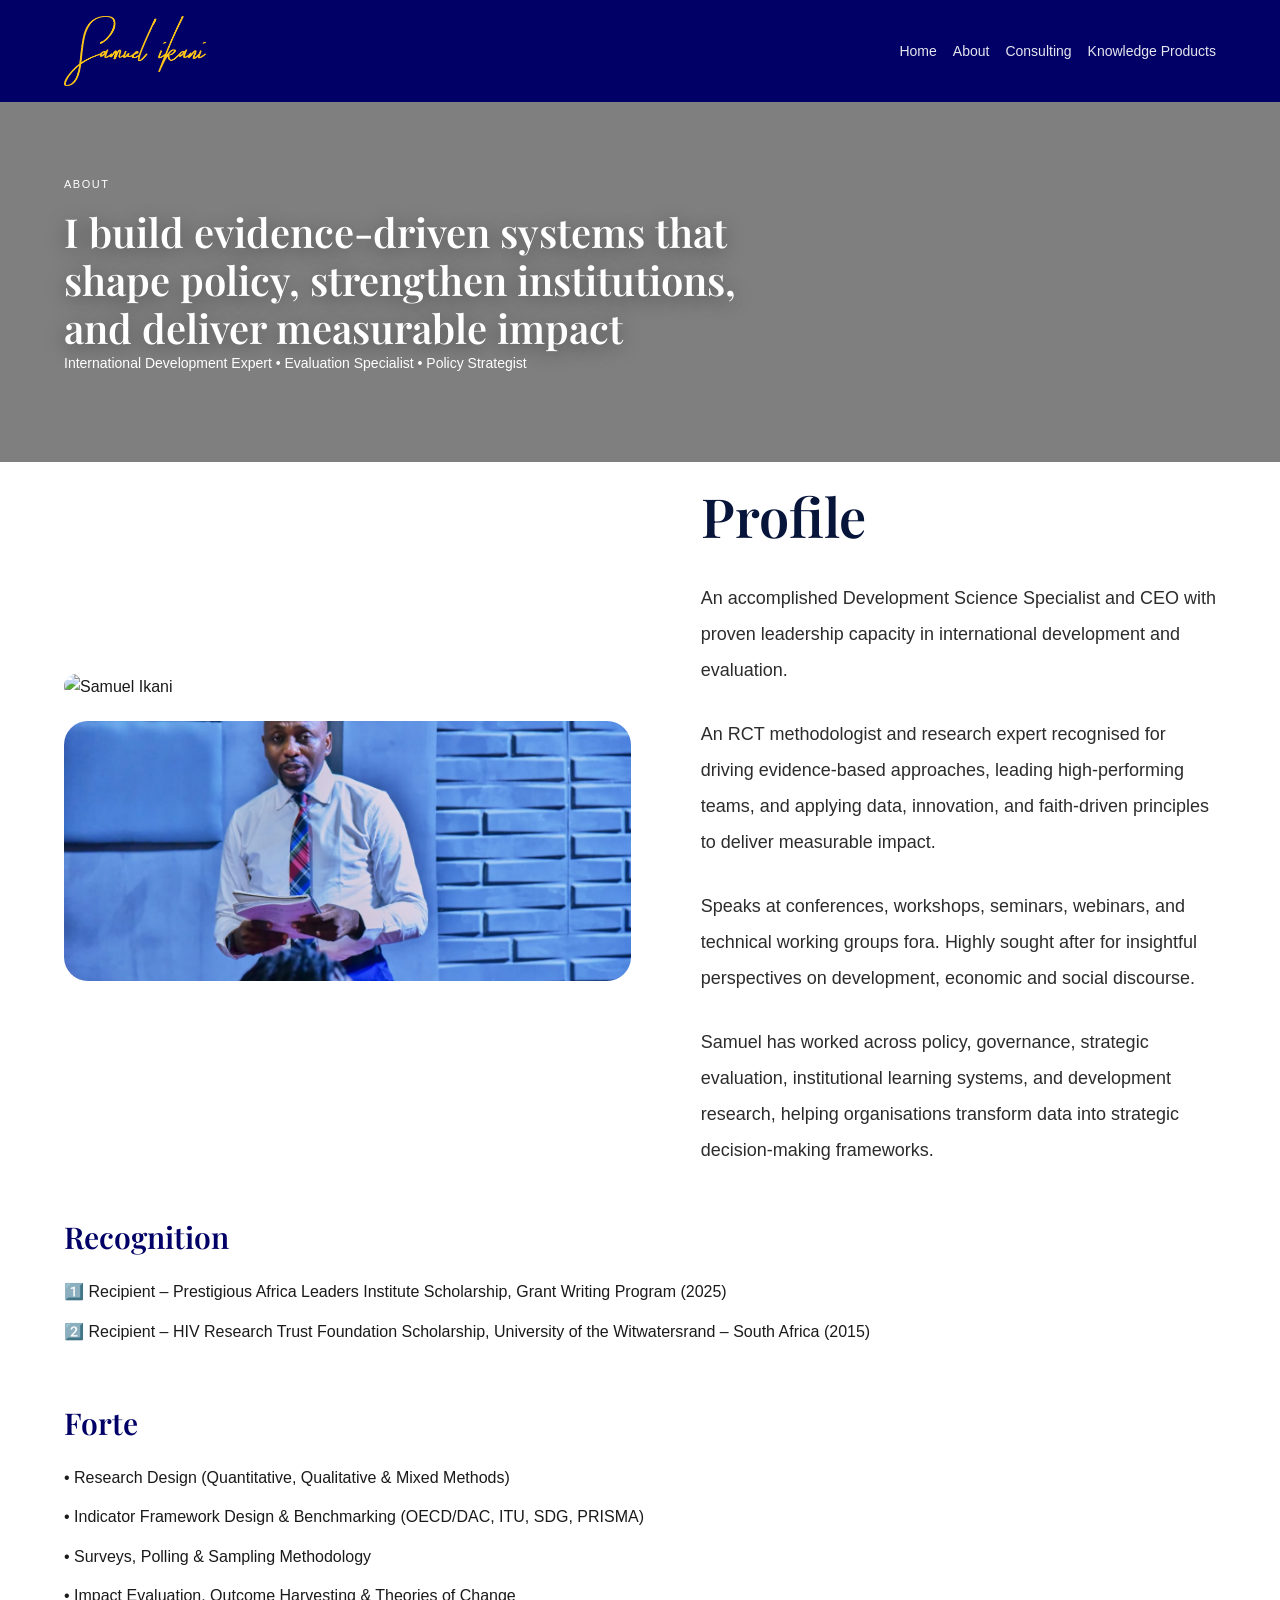
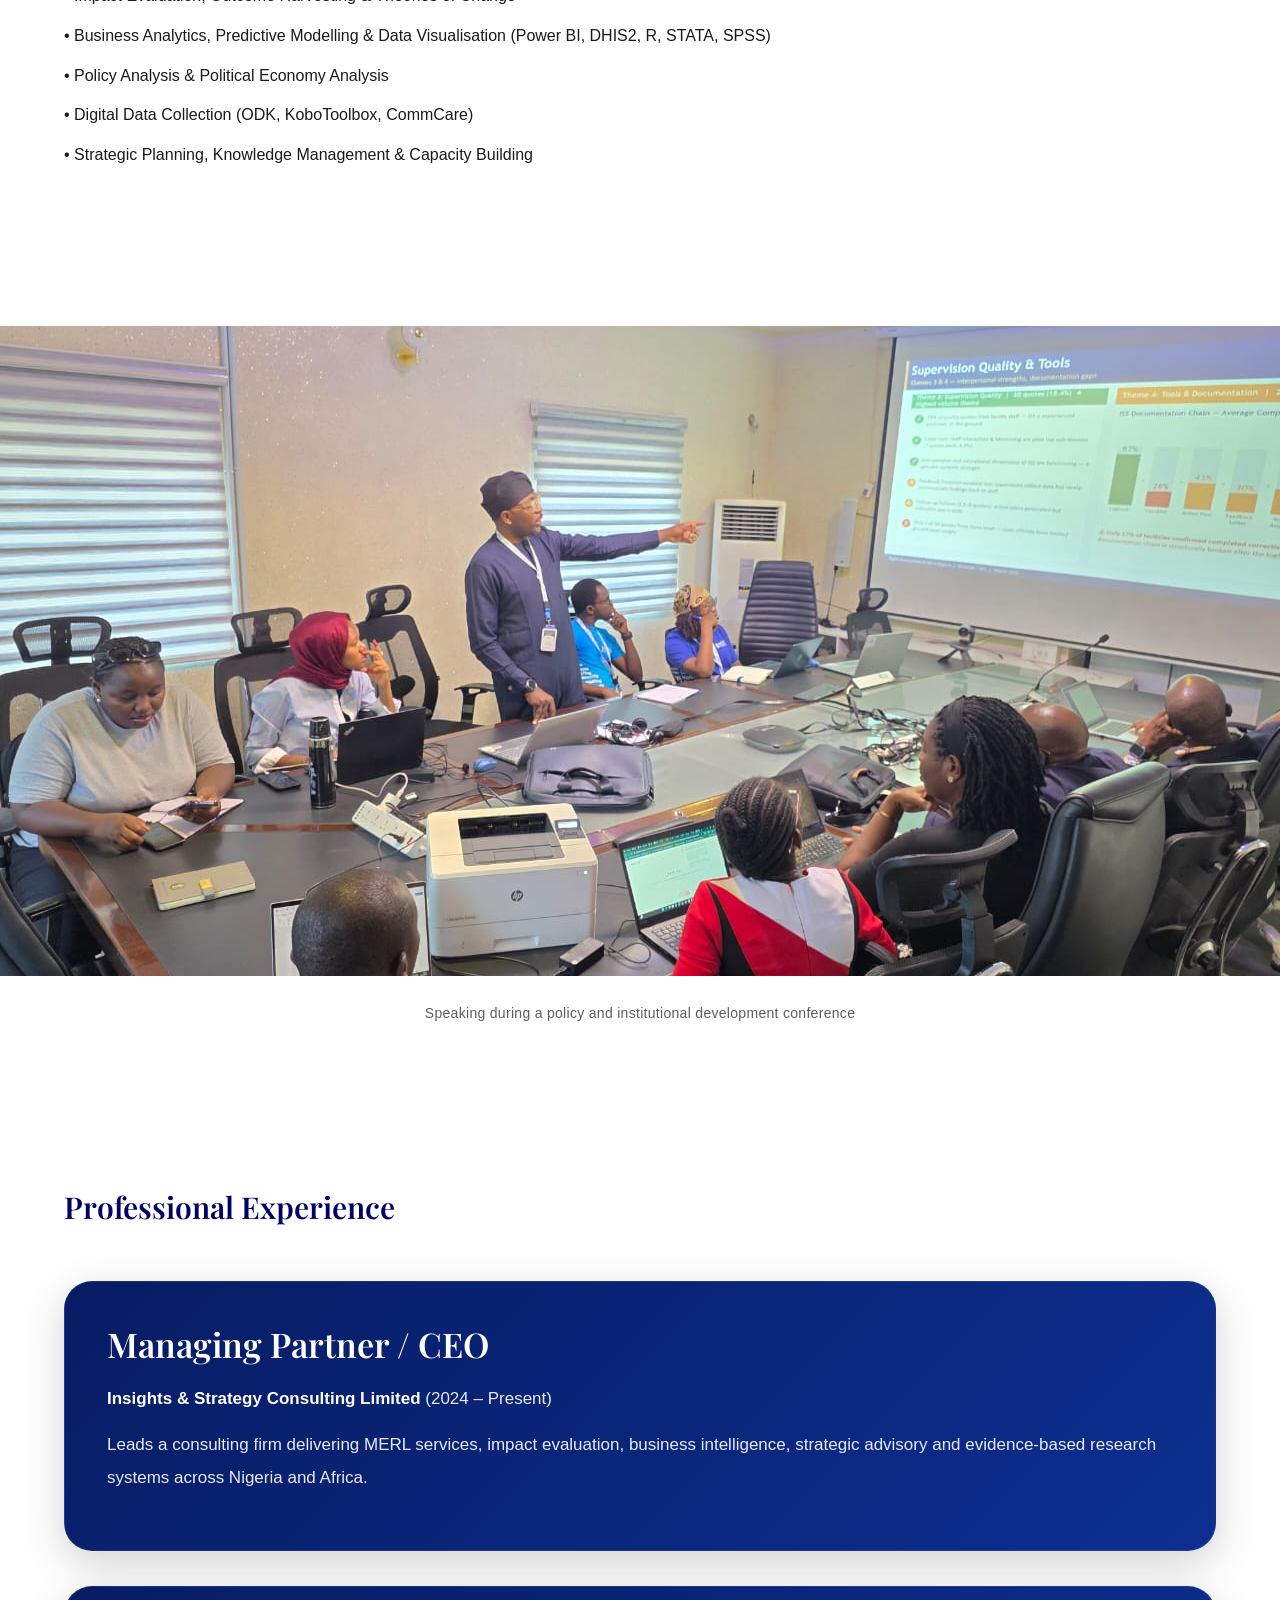
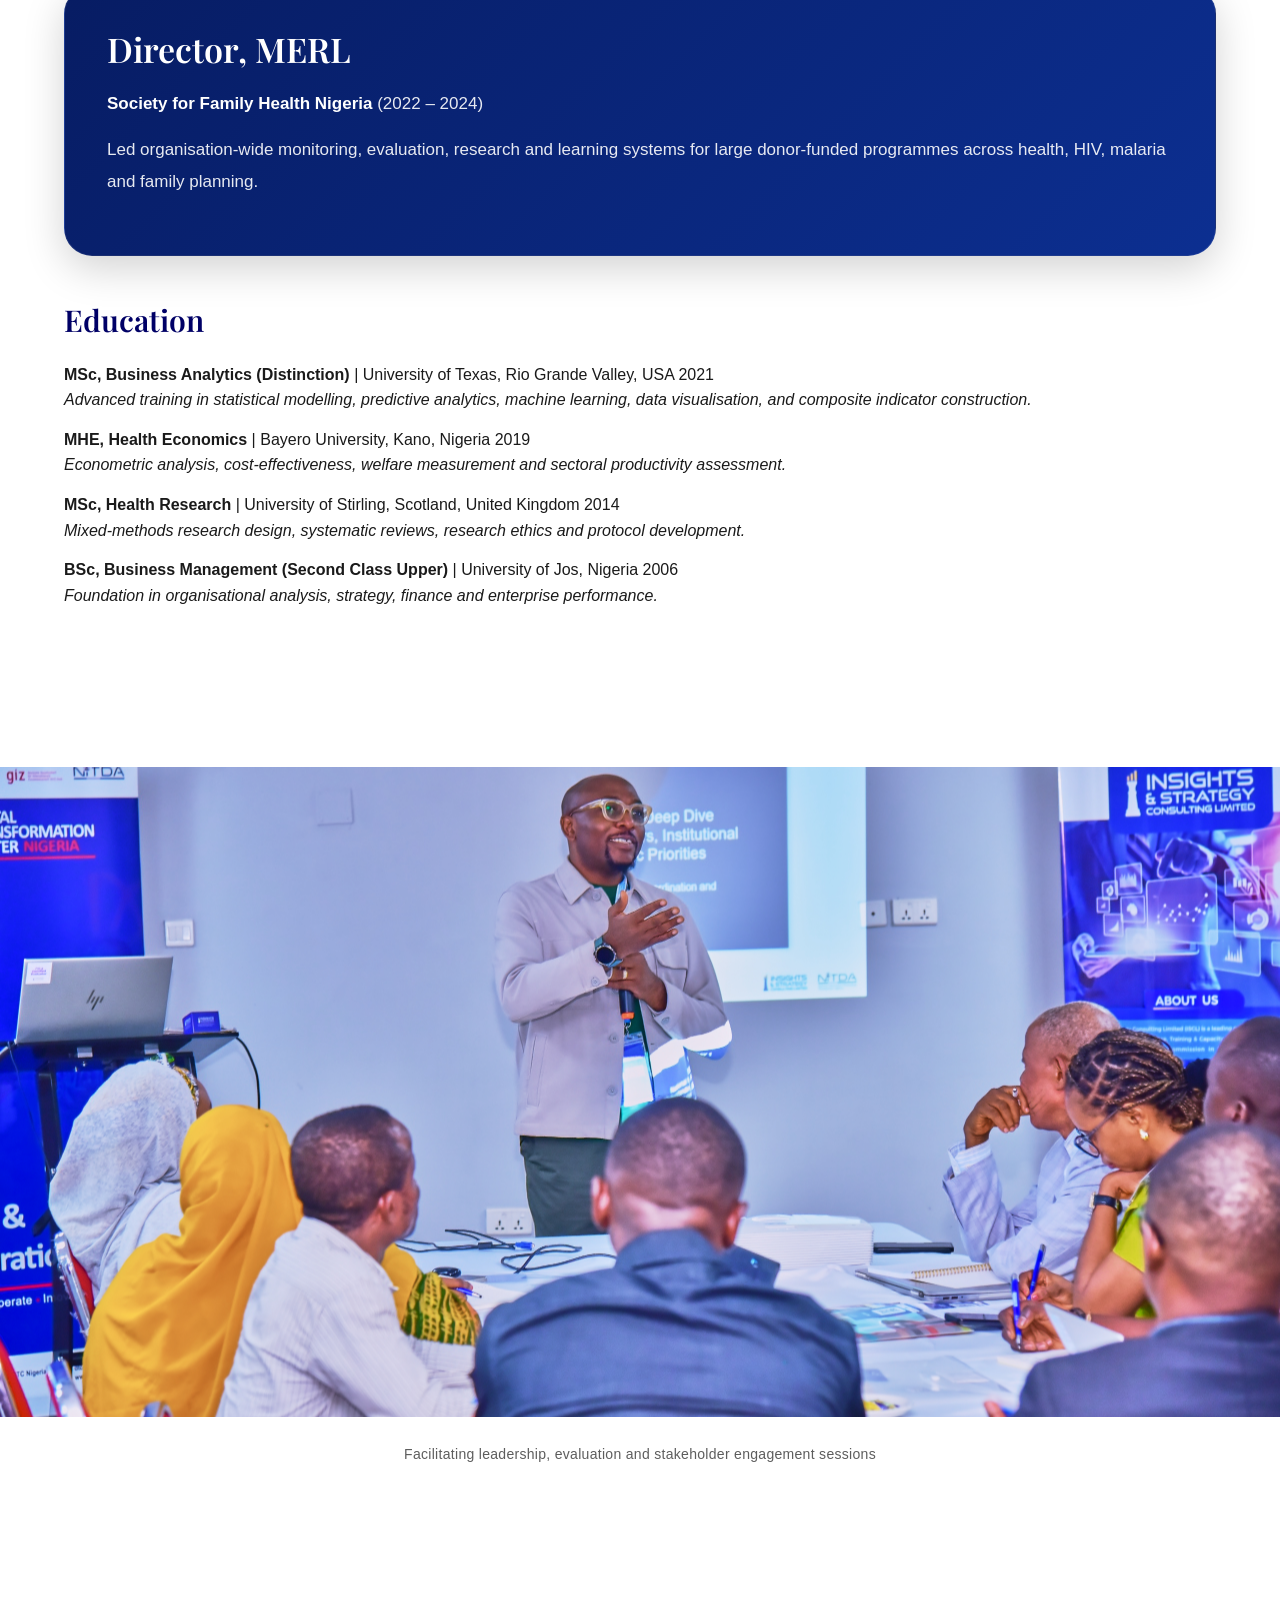
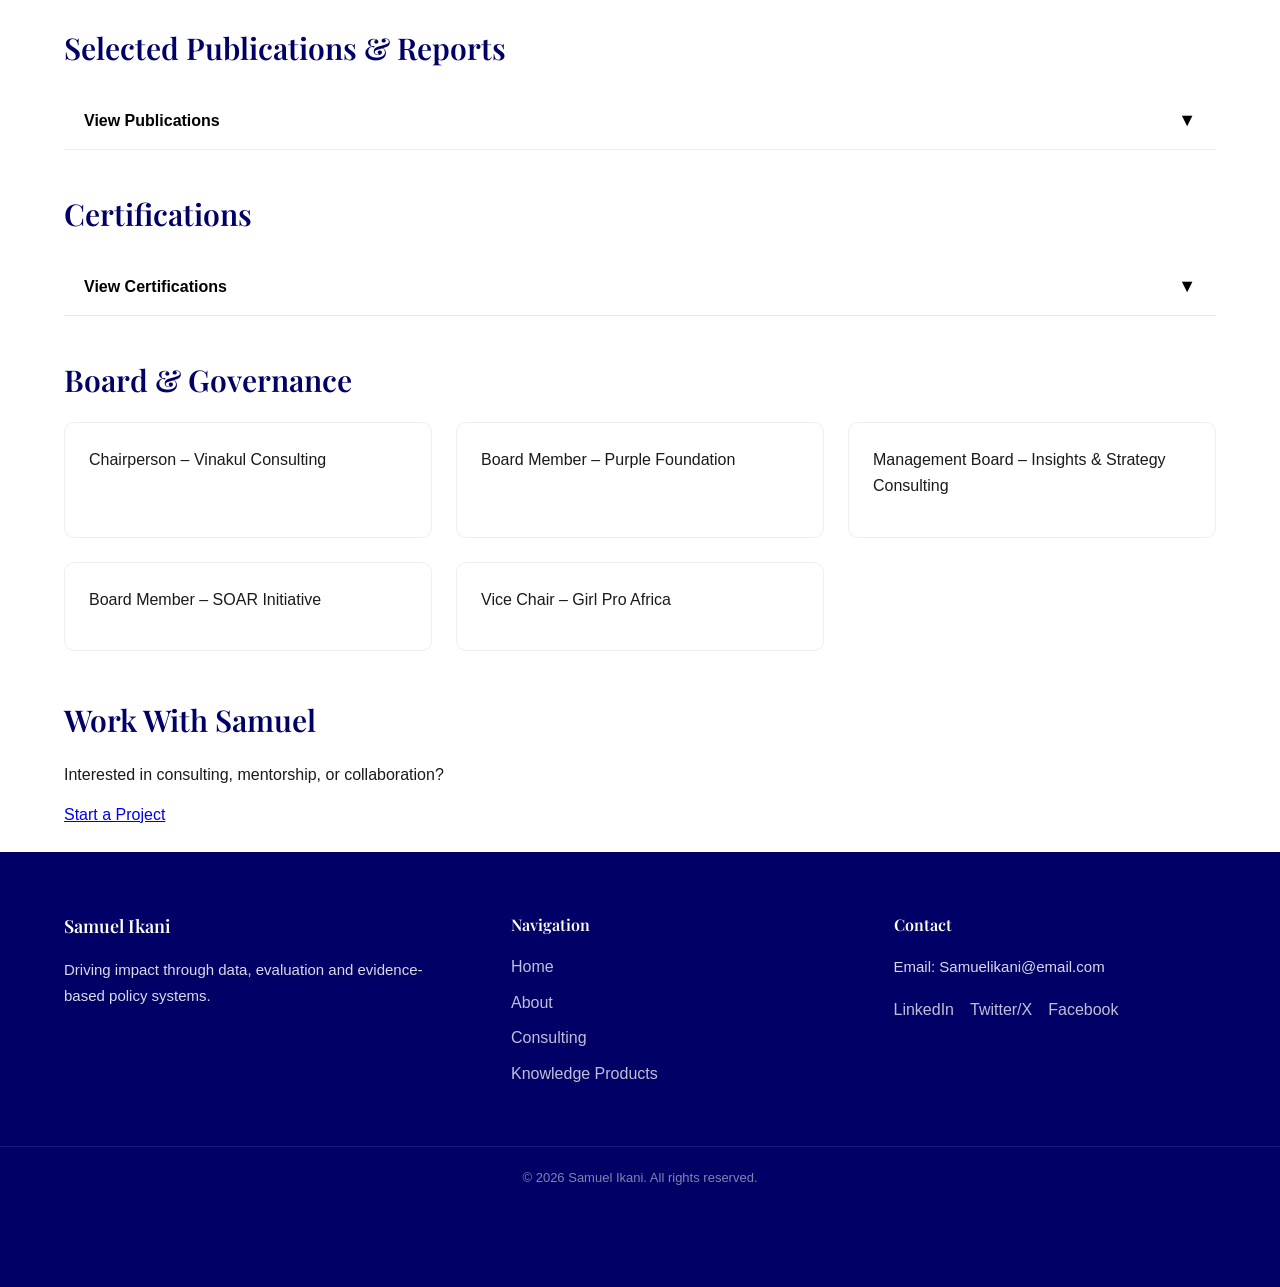
==== about.html @ a1d855a4 "Refine qoutes" ====
<!DOCTYPE html>
<html lang="en">
<head>
<meta charset="UTF-8" />
<meta name="viewport" content="width=device-width, initial-scale=1.0" />

<title>About - Samuel Ikani</title>

<link rel="stylesheet" href="styles.css" />

<link
  href="https://fonts.googleapis.com/css2?family=Playfair+Display:wght@600;700&family=Inter:wght@300;400;500;600&display=swap"
  rel="stylesheet"
/>

<style>


/* =========================
   PROFILE IMAGES
========================= */

.about-images-stack {
  display: grid;
  grid-template-columns: 1fr;
  gap: 22px;
}

.main-profile-image {
  width: 100%;
  height: auto;
  max-height: 700px;
  object-fit: contain;
  border-radius: 24px;
}

.photo-slider {
  position: relative;
  width: 100%;
  height: 260px;
  overflow: hidden;
  border-radius: 24px;
}

.slides {
  position: absolute;
  width: 100%;
  height: 100%;
  opacity: 0;
  transition: opacity 1s ease-in-out;
}

.slides.active {
  opacity: 1;
}

.slides img {
  width: 100%;
  height: 100%;
  object-fit: cover;
}

/* =========================
   EXECUTIVE IMAGE
========================= */

.executive-image {
  margin: 100px 0;
}

.executive-image img {
  width: 100%;
  height: 650px;
  object-fit: cover;
}

.image-caption {
  margin-top: 18px;
  text-align: center;
  font-size: 14px;
  opacity: 0.7;
  letter-spacing: 0.3px;
}

/* =========================
   EXPERIENCE SECTION
========================= */

.experience-grid {
  display: grid;
  gap: 35px;
  margin-top: 50px;
}

.experience-card {
  background: linear-gradient(
    135deg,
    #071c63 0%,
    #0c2f91 100%
  );

  border-radius: 28px;

  border: 1px solid rgba(255,255,255,0.08);

  transition: 0.4s ease;

  box-shadow:
    0 12px 40px rgba(0,0,0,0.18);
}

.experience-card:hover {
  transform: translateY(-5px);
}

.experience-content {
  padding: 42px;
}

.experience-content h3 {
  color: #ffffff;
  font-size: 34px;
  margin-bottom: 18px;
  line-height: 1.2;

  font-family: 'Playfair Display', serif;
}

.experience-content p {
  color: rgba(255,255,255,0.9);
  line-height: 1.9;
  margin-bottom: 14px;
  font-size: 17px;
}

.experience-content strong {
  color: #ffffff;
}

/* =========================
   FADE EFFECT
========================= */

.fade {
  animation: fadeEffect 1s ease;
}

@keyframes fadeEffect {

  from {
    opacity: 0.4;
  }

  to {
    opacity: 1;
  }
}

/* =========================
   RESPONSIVE
========================= */



@media(max-width: 768px){

  .main-profile-image {
    height: 380px;
  }

  .photo-slider {
    height: 220px;
  }

  .executive-image img {
    height: 280px;
  }

  .experience-content {
    padding: 28px;
  }

  .experience-content h3 {
    font-size: 28px;
  }

  .experience-content p {
    font-size: 15px;
  }
}
/* PROFILE SECTION */


.about-right {
  max-width: 620px;
}

.about-right h2 {
  font-size: 54px;
  line-height: 1.1;
  margin-bottom: 34px;

  color: #08153a;

  font-family: 'Playfair Display', serif;
}

.about-right p {
  font-size: 18px;
  line-height: 2;
  color: #2c2c2c;

  margin-bottom: 28px;

  max-width: 580px;
}

/* Add subtle spacing rhythm */

.about-right p:last-child {
  margin-bottom: 0;
}

/* RESPONSIVE */


@media(max-width: 768px){

  .about-right h2 {
    font-size: 38px;
  }

  .about-right p {
    font-size: 16px;
    line-height: 1.9;
  }
}

@media(max-width: 768px){

  /* HERO SECTION */

  .hero-elite{

    height: 340px;
    min-height: 340px;
    max-height: 340px;

    padding: 0;

    display: flex;
    align-items: center;

    overflow: hidden;
  }

  .hero-text h1{
    font-size: 40px;
    line-height: 1.2;
    margin-bottom: 24px;
  }

  .hero-sub{
    font-size: 15px;
    line-height: 1.8;
  }

  .hero-tag{
    font-size: 12px;
    letter-spacing: 2px;
  }

  /* PROFILE SECTION */

  .main-profile-image{
    height: 460px;
    border-radius: 20px;
  }

  .photo-slider{
    height: 230px;
    border-radius: 20px;
  }

  /* PROFILE TEXT */

  .about-right h2{
    font-size: 38px;
    line-height: 1.15;
    margin-bottom: 26px;
  }

  .about-right p{
    font-size: 15px;
    line-height: 1.9;
    margin-bottom: 22px;
    max-width: 100%;
  }

  /* SECTION HEADINGS */

  .about h2,
  .services h2,
  .cta h2{
    font-size: 34px;
    line-height: 1.2;
    margin-bottom: 26px;
  }

  /* EXPERIENCE */

  .experience-grid{
    gap: 24px;
    margin-top: 35px;
  }

  .experience-card{
    border-radius: 22px;
  }

  .experience-content{
    padding: 26px;
  }

  .experience-content h3{
    font-size: 26px;
    line-height: 1.25;
    margin-bottom: 14px;
  }

  .experience-content p{
    font-size: 15px;
    line-height: 1.9;
  }

  /* EXECUTIVE IMAGE */

  .executive-image{
    margin: 70px 0;
  }

  .executive-image img{
    height: 280px;
    border-radius: 20px;
  }

  .image-caption{
    font-size: 13px;
    line-height: 1.7;
    padding: 0 10px;
  }

  /* ACCORDIONS */

  .accordion-header{
    font-size: 15px;
    line-height: 1.6;
    padding: 18px 20px;
  }

  .accordion-content{
    padding: 0 20px 20px;
  }

  .accordion-content p{
    font-size: 14px;
    line-height: 1.9;
  }

  /* BOARD SECTION */

  .grid.grid-3{
    grid-template-columns: 1fr;
    gap: 20px;
  }

  .card{
    padding: 24px;
    border-radius: 20px;
  }

  /* CTA */

  .cta{
    padding: 80px 0;
  }

  .cta p{
    font-size: 15px;
    line-height: 1.8;
  }

  .btn.primary{
    width: 100%;
    text-align: center;
    padding: 18px 24px;
  }

  /* FOOTER */

  .footer{
    padding-top: 70px;
  }

  .footer-content{
    grid-template-columns: 1fr;
    gap: 40px;
  }

  .footer-brand,
  .footer-links,
  .footer-contact{
    width: 100%;
  }

  .footer-links a,
  .footer-contact p,
  .footer-socials a{
    font-size: 14px;
    line-height: 1.8;
  }

  .footer-bottom{
    margin-top: 50px;
    text-align: center;
  }
}

@media(max-width: 480px){

  /* EXTRA SMALL DEVICES */

  .hero-text h1{
    font-size: 34px;
  }

  .about-right h2{
    font-size: 32px;
  }

  .about h2,
  .services h2,
  .cta h2{
    font-size: 30px;
  }

  .main-profile-image{
    height: 400px;
  }

  .photo-slider{
    height: 210px;
  }

  .executive-image img{
    height: 240px;
  }

  .experience-content{
    padding: 22px;
  }
}

</style>
</head>

<body class="about-page"></body>

<div id="header"></div>

<!-- HERO -->
<section class="hero-elite">

  <div class="hero-bg"></div>
  <div class="hero-overlay"></div>

  <div class="container hero-inner">

    <div class="hero-text fade-in">

      <p class="hero-tag">ABOUT</p>

      <h1>
        I build evidence-driven systems that shape policy,
        strengthen institutions, and deliver measurable impact
      </h1>

      <p class="hero-sub">
        International Development Expert • Evaluation Specialist • Policy Strategist
      </p>

    </div>

  </div>

</section>

<!-- PROFILE -->
<section class="container about-split-enhanced">

  <!-- IMAGES -->
  <div class="about-images-stack">

    <!-- MAIN IMAGE -->
    <img
      src="assets/profile2.jpg"
      alt="Samuel Ikani"
      class="main-profile-image"
    >

    <!-- PHOTO SLIDER -->
    <div class="photo-slider">

      <div class="slides fade active">
        <img src="assets/profile3.jpg" alt="Samuel Ikani">
      </div>

      <div class="slides fade">
        <img src="assets/profile4.jpg" alt="Samuel Ikani">
      </div>

      <div class="slides fade">
        <img src="assets/profile5.jpg" alt="Samuel Ikani">
      </div>

      <div class="slides fade">
        <img src="assets/profile6.jpg" alt="Samuel Ikani">
      </div>

    </div>

  </div>

  <!-- TEXT -->
<div class="about-right">

  <h2>Profile</h2>

  <p>
    An accomplished Development Science Specialist and CEO
    with proven leadership capacity in international
    development and evaluation.
  </p>

  <p>
    An RCT methodologist and research expert recognised
    for driving evidence-based approaches,
    leading high-performing teams, and applying
    data, innovation, and faith-driven principles
    to deliver measurable impact.
  </p>

  <p>
    Speaks at conferences, workshops, seminars,
    webinars, and technical working groups fora.
    Highly sought after for insightful perspectives
    on development, economic and social discourse.
  </p>

  <p>
    Samuel has worked across policy,
    governance, strategic evaluation,
    institutional learning systems,
    and development research,
    helping organisations transform
    data into strategic decision-making frameworks.
  </p>

</div>

</section>

<!-- RECOGNITION -->
<section class="about container">

  <h2>Recognition</h2>

  <p>
    1️⃣ Recipient – Prestigious Africa Leaders Institute Scholarship,
    Grant Writing Program (2025)
  </p>

  <p>
    2️⃣ Recipient – HIV Research Trust Foundation Scholarship,
    University of the Witwatersrand – South Africa (2015)
  </p>

</section>

<!-- FORTE -->
<section class="about container">

  <h2>Forte</h2>

  <p>• Research Design (Quantitative, Qualitative & Mixed Methods)</p>
  <p>• Indicator Framework Design & Benchmarking (OECD/DAC, ITU, SDG, PRISMA)</p>
  <p>• Surveys, Polling & Sampling Methodology</p>
  <p>• Impact Evaluation, Outcome Harvesting & Theories of Change</p>
  <p>• Business Analytics, Predictive Modelling & Data Visualisation (Power BI, DHIS2, R, STATA, SPSS)</p>
  <p>• Policy Analysis & Political Economy Analysis</p>
  <p>• Digital Data Collection (ODK, KoboToolbox, CommCare)</p>
  <p>• Strategic Planning, Knowledge Management & Capacity Building</p>

</section>

<!-- CONFERENCE IMAGE -->
<section class="executive-image">

  <img
    src="assets/conference.jpg"
    alt="Samuel Ikani speaking at conference"
  >

  <p class="image-caption">
    Speaking during a policy and institutional development conference
  </p>

</section>

<!-- EXPERIENCE -->
<section class="about container">

  <h2>Professional Experience</h2>

  <div class="experience-grid">

    <!-- CARD 1 -->
    <div class="experience-card">

      <div class="experience-content">

        <h3>
          Managing Partner / CEO
        </h3>

        <p>
          <strong>
            Insights & Strategy Consulting Limited
          </strong>

          (2024 – Present)
        </p>

        <p>
          Leads a consulting firm delivering MERL services,
          impact evaluation, business intelligence,
          strategic advisory and evidence-based
          research systems across Nigeria and Africa.
        </p>

      </div>

    </div>

    <!-- CARD 2 -->
    <div class="experience-card">

      <div class="experience-content">

        <h3>
          Director, MERL
        </h3>

        <p>
          <strong>
            Society for Family Health Nigeria
          </strong>

          (2022 – 2024)
        </p>

        <p>
          Led organisation-wide monitoring,
          evaluation, research and learning systems
          for large donor-funded programmes across health,
          HIV, malaria and family planning.
        </p>

      </div>

    </div>

  </div>

</section>

<!-- EDUCATION -->
<section class="about container">

  <h2>Education</h2>

  <p>
    <strong>MSc, Business Analytics (Distinction)</strong> |
    University of Texas, Rio Grande Valley, USA 2021
    <br>

    <em>
      Advanced training in statistical modelling,
      predictive analytics, machine learning,
      data visualisation, and composite indicator construction.
    </em>
  </p>

  <p>
    <strong>MHE, Health Economics</strong> |
    Bayero University, Kano, Nigeria 2019
    <br>

    <em>
      Econometric analysis, cost-effectiveness,
      welfare measurement and sectoral productivity assessment.
    </em>
  </p>

  <p>
    <strong>MSc, Health Research</strong> |
    University of Stirling, Scotland, United Kingdom 2014
    <br>

    <em>
      Mixed-methods research design,
      systematic reviews, research ethics and protocol development.
    </em>
  </p>

  <p>
    <strong>BSc, Business Management (Second Class Upper)</strong> |
    University of Jos, Nigeria 2006
    <br>

    <em>
      Foundation in organisational analysis,
      strategy, finance and enterprise performance.
    </em>
  </p>

</section>

<!-- LEADERSHIP IMAGE -->
<section class="executive-image">

  <img
    src="assets/workshop.jpg"
    alt="Samuel Ikani leadership session"
  >

  <p class="image-caption">
    Facilitating leadership, evaluation and stakeholder engagement sessions
  </p>

</section>

<!-- PUBLICATIONS -->
<section class="about container">

  <h2>Selected Publications & Reports</h2>

  <div class="accordion">

    <div class="accordion-item">

      <button class="accordion-header">

        View Publications

        <span class="accordion-icon">▼</span>

      </button>

      <div class="accordion-content">

        <p>
          • Rapid Assessment of NPHCDA-led Integrated Supportive Supervision (2026)
        </p>

        <p>
          • Analytical Assessment of Tinubu Administration Campaign Promises (2025)
        </p>

        <p>
          • Baseline Report — RECONNECT Project (2024)
        </p>

        <p>
          • KAP Baseline Survey — ANRIN Project (2023)
        </p>

      </div>

    </div>

  </div>

</section>

<!-- CERTIFICATIONS -->
<section class="about container">

  <h2>Certifications</h2>

  <div class="accordion">

    <div class="accordion-item">

      <button class="accordion-header">

        View Certifications

        <span class="accordion-icon">▼</span>

      </button>

      <div class="accordion-content">

        <p>• MEAL DPro — PM4NGOs, USA</p>
        <p>• Project DPro — PM4NGOs, USA</p>
        <p>• Advanced Monitoring & Evaluation — INTRAC, UK</p>
        <p>• Outcome Harvesting Certification — ActionAid International Denmark</p>
        <p>• Research Methods in Public Health — University of Witwatersrand</p>
        <p>• DHIS2 Aggregate Customisation Fundamentals (2024)</p>
        <p>• Nigerian National Code for Health Research Ethics — CITI Program</p>
        <p>• Human Rights-Based Approach to Development — MS TCDC, Tanzania</p>

      </div>

    </div>

  </div>

</section>

<!-- BOARD -->
<section class="services">

  <div class="container">

    <h2>Board & Governance</h2>

    <div class="grid grid-3">

      <div class="card">
        <p>Chairperson – Vinakul Consulting</p>
      </div>

      <div class="card">
        <p>Board Member – Purple Foundation</p>
      </div>

      <div class="card">
        <p>Management Board – Insights & Strategy Consulting</p>
      </div>

      <div class="card">
        <p>Board Member – SOAR Initiative</p>
      </div>

      <div class="card">
        <p>Vice Chair – Girl Pro Africa</p>
      </div>

    </div>

  </div>

</section>

<!-- CTA -->
<section class="cta">

  <div class="container">

    <h2>Work With Samuel</h2>

    <p>
      Interested in consulting, mentorship, or collaboration?
    </p>

    <a href="consulting.html" class="btn primary">
      Start a Project
    </a>

  </div>

</section>

<!-- FOOTER -->
<footer class="footer">

  <div class="container footer-content">

    <!-- LEFT -->
    <div class="footer-brand">

      <h3>Samuel Ikani</h3>

      <p>
        Driving impact through data,
        evaluation and evidence-based policy systems.
      </p>

    </div>

    <!-- CENTER -->
    <div class="footer-links">

      <h4>Navigation</h4>

      <a href="index.html">Home</a>
      <a href="about.html">About</a>
      <a href="consulting.html">Consulting</a>
      <a href="knowledge-products.html">
        Knowledge Products
      </a>

    </div>

    <!-- RIGHT -->
    <div class="footer-contact">

      <h4>Contact</h4>

      <p>Email: Samuelikani@email.com</p>

      <div class="footer-socials">

        <a
          href="https://www.linkedin.com/in/samuel-ikani-b015bb41/"
          target="_blank"
        >
          LinkedIn
        </a>

        <a
          href="https://x.com/savietikani"
          target="_blank"
        >
          Twitter/X
        </a>

        <a
          href="https://www.facebook.com/Samuel.ikani90"
          target="_blank"
        >
          Facebook
        </a>

      </div>

    </div>

  </div>

  <!-- BOTTOM -->
  <div class="footer-bottom">
    <p>© 2026 Samuel Ikani. All rights reserved.</p>
  </div>

</footer>

<script>

/* PROFILE PHOTO SLIDER */

let slideIndex = 0;

const slides = document.querySelectorAll(".slides");

function showSlides() {

  slides.forEach((slide) => {
    slide.classList.remove("active");
  });

  slideIndex++;

  if (slideIndex > slides.length) {
    slideIndex = 1;
  }

  slides[slideIndex - 1].classList.add("active");

  setTimeout(showSlides, 4000);
}

showSlides();

</script>

<script src="script.js"></script>

</body>
</html>
---- styles.css ----
/* =========================
   DESIGN SYSTEM
========================= */
:root {
  --primary-blue: #000066;
  --accent-gold: #FEC619;
  --soft-blue: #F5F7FF;
  --text-dark: #1A1A1A;

  --space-1: 8px;
  --space-2: 16px;
  --space-3: 24px;
  --space-4: 32px;
  --space-5: 48px;
  --space-6: 64px;
  --space-7: 80px;
}

/* =========================
   RESET
========================= */
* {
  margin: 0;
  padding: 0;
  box-sizing: border-box;
}

body {
  font-family: 'Inter', sans-serif;
  color: var(--text-dark);
  line-height: 1.6;
}

/* =========================
   TYPOGRAPHY
========================= */
h1 {
  font-size: 48px;
  font-family: 'Playfair Display';
  color: var(--primary-blue);
}

h2 {
  font-size: 30px;
  margin-bottom: var(--space-3);
  color: var(--primary-blue);
}

h3 {
  font-size: 18px;
}

/* =========================
   LAYOUT
========================= */

section {
  padding: var(--space-7) 0;
}

/* =========================
   NAVBAR
========================= */
.nav {
  background: var(--primary-blue);
}

.nav-inner {
  display: flex;
  justify-content: space-between;
  align-items: center;
  padding: var(--space-2) 0;
}

.logo {
  color: var(--accent-gold);
  font-weight: 600;
}

.nav-right {
  display: flex;
  align-items: center;
  gap: var(--space-2);
}

.menu {
  display: flex;
  gap: 16px;
}

.menu a {
  color: white;
  text-decoration: none;
  font-size: 14px;
  opacity: 0.9;
}

.menu a:hover {
  color: var(--accent-gold);
}

.btn.small {
  height: 34px;
  padding: 0 12px;
  background: var(--accent-gold);
  color: var(--primary-blue);
  border-radius: 6px;
}
.nav {
  position: relative;
  z-index: 1000;
}

.hero::before {
  z-index: 0;
}

.hero-overlay {
  pointer-events: none;
}
/* =========================
   HERO
========================= */
.hero {
  position: relative;
  background: url("assets/flower-bg.jpg") center/cover no-repeat;
  padding: 120px 0;
}

.hero::before {
  content: "";
  position: absolute;
  inset: 0;
  background: rgba(0, 0, 102, 0.85);
  z-index: 0;
}

.hero-content {
  position: relative;
  z-index: 2;
  display: flex;
  align-items: center;
  justify-content: space-between;
}

.hero-text h1,
.hero-text p {
  color: white;
}

.credibility {
  color: var(--accent-gold);
}

.profile-img {
  width: 340px;
  border-radius: 12px;
}

/* =========================
   CARDS
========================= */
.card {
  background: white;
  padding: var(--space-3);
  border-radius: 10px;
  border: 1px solid #eee;
  transition: 0.3s;
}

.card:hover {
  transform: translateY(-8px);
  border-bottom: 3px solid var(--accent-gold);
  box-shadow: 0 20px 50px rgba(0,0,0,0.1);
}

/* =========================
   GRID
========================= */
.grid {
  display: grid;
  gap: var(--space-3);
}

.grid-2 {
  grid-template-columns: repeat(2, 1fr);
}

.grid-3 {
  grid-template-columns: repeat(3, 1fr);
}

/* =========================
   ABOUT
========================= */
.about-grid {
  display: grid;
  grid-template-columns: 1fr 1fr;
  gap: var(--space-4);
}

.about-grid img {
  width: 100%;
  border-radius: 10px;
}

/* =========================
   TESTIMONIALS
========================= */
.testimonials {
  background: var(--soft-blue);
}

.testimonial-grid {
  display: grid;
  grid-template-columns: repeat(2, 1fr);
  gap: var(--space-4);
}

/* =========================
   VIDEO
========================= */
.video-wrapper {
  display: flex;
  justify-content: center;
  margin: 40px 0;
}

.video-wrapper iframe {
  width: 300px;
  height: 540px;
  border-radius: 12px;
}

/* =========================
   FORM
========================= */
.form {
  display: flex;
  flex-direction: column;
  gap: var(--space-2);
  max-width: 400px;
  margin: auto;
}

/* =========================
   FOOTER
========================= */
.footer {
  background: var(--primary-blue);
  color: rgba(255,255,255,0.85);
  padding: var(--space-6) 0;
}

.footer a {
  color: var(--accent-gold);
}

/* =========================
   KNOWLEDGE PAGE (IMPORTANT)
========================= */

/* SIDEBAR */
.knowledge-sidebar h4 {
  margin-bottom: var(--space-3);
  color: var(--primary-blue);
}

.knowledge-sidebar ul {
  list-style: none;
}

.knowledge-sidebar li {
  margin-bottom: 10px;
  font-size: 14px;
  cursor: pointer;
  opacity: 0.6;
}

.knowledge-sidebar li.active {
  opacity: 1;
  font-weight: 600;
  color: var(--primary-blue);
}

/* CONTENT */
.knowledge-main {
  max-width: 700px;
}

/* REMOVE CENTER ALIGN FROM GLOBAL */
.knowledge-main h2 {
  text-align: left;
}

/* =========================
   TABS
========================= */
.tab-content {
  display: none;
}

.tab-content.active {
  display: block;
}

/* =========================
   ANIMATION
========================= */
.fade-in {
  opacity: 0;
  transform: translateY(30px);
  transition: 0.8s ease;
}

.fade-in.show {
  opacity: 1;
  transform: translateY(0);
}

/* =========================
   MOBILE
========================= */
@media(max-width:900px){
  .hero-content {
    flex-direction: column;
    text-align: center;
  }

  .grid-2,
  .grid-3,
  .testimonial-grid,
  .about-grid {
    grid-template-columns: 1fr;
  }

  .knowledge-wrapper {
    grid-template-columns: 1fr;
  }
}
/* =========================
   BOOKS (EDITORIAL STYLE)
========================= */
.books-list {
  display: flex;
  flex-direction: column;
  gap: 30px;
  margin-top: 30px;
}

.book-item {
  display: flex;
  gap: 20px;
  align-items: center;
}

/* IMAGE */
.book-item img {
  width: 90px;
  height: 120px;
  object-fit: cover;
  border-radius: 6px;
  box-shadow: 0 10px 25px rgba(0,0,0,0.1);
}

/* TEXT */
.book-item h3 {
  margin-bottom: 6px;
  color: var(--primary-blue);
}

.book-item p {
  font-size: 14px;
  opacity: 0.7;
  max-width: 500px;
}

/* MOBILE */
@media(max-width:600px){
  .book-item {
    flex-direction: column;
    align-items: flex-start;
  }

  .book-item img {
    width: 120px;
    height: 160px;
  }
}
/* =========================
   ABOUT IMAGE FIX
========================= */
.about-grid img {
  width: 100%;
  max-width: 320px;   /* controls size */
  height: 420px;      /* keeps structure */
  object-fit: cover;  /* prevents distortion */
  border-radius: 12px;
}

/* center image nicely */
.about-grid {
  align-items: center;
}

.about-grid > div:first-child {
  display: flex;
  justify-content: center;
}
.about-grid img {
  box-shadow: 0 25px 60px rgba(0,0,0,0.12);
}
/* =========================
   ABOUT (PREMIUM VERSION)
========================= */
.about-grid {
  display: grid;
  grid-template-columns: 1fr 1.2fr;
  gap: 60px;
  align-items: center;
}

/* IMAGE */
.about-image {
  display: flex;
  justify-content: center;
}

.about-image img {
  width: 100%;
  max-width: 320px;
  height: 420px;
  object-fit: cover;
  border-radius: 12px;
  box-shadow: 0 25px 60px rgba(0,0,0,0.12);
}

/* CONTENT */
.about-content p {
  margin-bottom: 16px;
  max-width: 600px;
}

/* =========================
   METRICS
========================= */
.about-metrics {
  display: flex;
  gap: 20px;
  margin: 20px 0;
}

.metric h3 {
  font-size: 28px;
  color: var(--primary-blue);
}

.metric p {
  font-size: 13px;
  opacity: 0.7;
}

/* =========================
   HIGHLIGHTS
========================= */
.about-highlights h3 {
  margin-bottom: 10px;
}

.about-highlights ul {
  padding-left: 18px;
}

.about-highlights li {
  margin-bottom: 8px;
}

/* =========================
   MOBILE
========================= */
@media(max-width:900px){
  .about-grid {
    grid-template-columns: 1fr;
  }

  .about-metrics {
    flex-direction: column;
    gap: 16px;
  }
}
/* =========================
   BLOG LIST (EDITORIAL STYLE)
========================= */
.blog-list {
  max-width: 800px;
  margin: 60px auto;
}

/* SINGLE POST */
.blog-post {
  padding: 30px 0;
  border-bottom: 1px solid #e5e5e5;
}

.blog-date {
  font-size: 12px;
  color: var(--accent-gold);
  font-weight: 600;
}

/* TITLE */
.blog-post h2 {
  margin: 10px 0;
  font-size: 24px;
  line-height: 1.3;
  color: var(--primary-blue);
}

/* TEXT */
.blog-post p {
  font-size: 15px;
  opacity: 0.8;
  max-width: 650px;
}

/* HOVER (subtle authority feel) */
.blog-post:hover h2 {
  opacity: 0.7;
  cursor: pointer;
}
/* =========================
   ARTICLE PAGE
========================= */
.article {
  max-width: 800px;
  margin: 80px auto;
}

.article-date {
  font-size: 13px;
  color: var(--accent-gold);
}

.article h1 {
  margin: 10px 0 20px;
  font-size: 36px;
}

.article-intro {
  font-size: 18px;
  margin-bottom: 30px;
  opacity: 0.9;
}

.article-body p {
  margin-bottom: 16px;
  line-height: 1.7;
}

.article-body h2 {
  margin-top: 30px;
  margin-bottom: 10px;
}

.article-body ul {
  margin: 20px 0;
  padding-left: 20px;
}

.article-back {
  display: inline-block;
  margin-top: 40px;
  color: var(--accent-gold);
  text-decoration: none;
}
/* =========================
   ARTICLE CTA
========================= */
.article-cta {
  margin: 40px 0;
  padding: 20px;
  border-left: 4px solid var(--accent-gold);
  background: #f9f9ff;
}

.article-cta p {
  margin-bottom: 10px;
}

/* =========================
   LEAD CAPTURE
========================= */
.lead-box {
  margin-top: 60px;
  padding: 30px;
  background: var(--soft-blue);
  border-radius: 10px;
  text-align: center;
}

.lead-box h3 {
  margin-bottom: 10px;
}

.lead-form {
  margin-top: 20px;
  display: flex;
  justify-content: center;
  gap: 10px;
}

.lead-form input {
  padding: 10px;
  width: 250px;
  border: 1px solid #ddd;
  border-radius: 6px;
}
.blog-post h2 a {
  text-decoration: none;
  color: var(--primary-blue);
}

.blog-post h2 a:hover {
  color: var(--accent-gold);
}
.article-hero {
  background: var(--primary-blue);
  color: white;
  padding: 80px 20px;
}

.article-hero h1 {
  font-size: 40px;
  margin: 10px 0;
}

.article-meta {
  color: var(--accent-gold);
  font-size: 13px;
}

.article-subtitle {
  font-size: 18px;
  opacity: 0.9;
}

.article {
  max-width: 800px;
  margin: 60px auto;
}
/* IMAGE HERO */
.hero-image {
  position: relative;
  height: 75vh;
  background: url("https://images.unsplash.com/photo-1526243741027-444d633d7365?auto=format&fit=crop&w=1600&q=80") center/cover no-repeat;
}

/* overlay */
.hero-overlay {
  position: absolute;
  inset: 0;
  background: rgba(0, 0, 0, 0.5);
  display: flex;
  align-items: center;
}

/* content */
.hero-content {
  color: white;
  max-width: 700px;
}

/* meta */
.hero-meta {
  color: #FEC619;
  font-size: 14px;
  margin-bottom: 10px;
}

/* title */
.hero-image h1 {
  font-size: 48px;
  line-height: 1.2;
  margin-bottom: 15px;
}

/* subtext */
.hero-subtext {
  font-size: 18px;
  opacity: 0.9;
}

/* ABOUT IMAGE */
.about-img {
  width: 280px;
  border-radius: 12px;
}

/* METRICS */
.about-metrics {
  display: flex;
  gap: 30px;
  margin-top: 20px;
}

.about-metrics h3 {
  font-size: 24px;
  color: #000066;
}
/* =========================
   ELITE HERO SYSTEM
========================= */

.hero-elite {
  position: relative;
  height: 85vh;
  overflow: hidden;
}

/* =========================
   HOMEPAGE HERO (FINAL)
========================= */

.hero-authority {
  position: relative;
  height: 100vh;
  overflow: hidden;
}

/* IMAGE */
.hero-authority .hero-image {
  position: absolute;
  inset: 0;
}

.hero-authority .hero-image img {
  width: 100%;
 height: 85vh;
min-height: 600px;
  object-fit: cover;
  object-position: right center; /* keeps face visible */
}

/* BLUE OVERLAY (LEFT HEAVY → RIGHT FADE) */
.hero-authority .hero-overlay {
  position: absolute;
  inset: 0;
  background: linear-gradient(
    90deg,
    rgba(0, 0, 102, 0.98) 0%,
    rgba(0, 0, 102, 0.95) 25%,
    rgba(0, 0, 102, 0.85) 45%,
    rgba(0, 0, 102, 0.6) 60%,
    rgba(0, 0, 102, 0.3) 72%,
    rgba(0, 0, 102, 0.1) 82%,
    transparent 90%
  );
}

/* TEXT LAYER */
.hero-authority .hero-content {
  position: relative;
  z-index: 2;
  height: 100%;
  display: flex;
  align-items: center;
}

/* TEXT BLOCK */
.hero-authority .hero-text {
  max-width: 520px;
  color: white;
}

/* EYEBROW */
.hero-authority .hero-eyebrow {
  font-size: 12px;
  letter-spacing: 3px;
  margin-bottom: 16px;
  opacity: 0.8;
}

/* NAME */
.hero-authority h1 {
  font-size: 72px;
  line-height: 0.95;
  margin-bottom: 20px;
  color: #FEC619;
}

/* DESCRIPTION */
.hero-authority .hero-description {
  font-size: 15px;
  line-height: 1.7;
  margin-bottom: 24px;
}

/* BUTTONS */
.hero-actions {
  display: flex;
  gap: 12px;
}

/* MOBILE */
@media(max-width: 900px) {
  .hero-authority h1 {
    font-size: 48px;
  }

  }

.hero-authority .hero-image img {
object-position: 100% 30%;
}

.hero-authority .hero-image img {
  transform: scale(1.05);
}
.hero-authority {
  position: relative;
  height: 85vh;
  min-height: 600px;
  overflow: hidden;
}

.hero-authority .hero-image img {
  width: 100%;
  height: 100%;
  object-fit: cover;
  object-position: 100% 30%;
}



.hero-elite .hero-bg {
  position: absolute;
  inset: 0;
  background: url("assets/profile.jpg") no-repeat right center / cover;
}
.hero-elite .hero-bg {
  position: absolute;
  inset: 0;
  background: url("https://images.unsplash.com/photo-1526243741027-444d633d7365?auto=format&fit=crop&w=1600&q=80") no-repeat center center / cover;
}
/* =========================
   CONSULTING HERO BACKGROUND
========================= */
.hero {
  position: relative;
  background: url("https://images.unsplash.com/photo-1526243741027-444d633d7365?auto=format&fit=crop&w=1600&q=80") no-repeat center center / cover;
}

/* BLUE OVERLAY 
  z-index: 1;
}

/* KEEP CONTENT ABOVE */
.hero-content {
  position: relative;
  z-index: 2;
}
/* =========================
   FIX HERO ALIGNMENT
========================= */

.hero-content {
  max-width: 1100px;   /* same as your container */
  margin: 0 auto;
  padding: 0 20px;

  display: grid;
  grid-template-columns: 1fr 420px; /* text | image */
  align-items: center;
  gap: 60px;
}

/* TEXT — FORCE LEFT ALIGN */


/* IMAGE — PUSH RIGHT */
.hero-visual {
  justify-self: end;
}
.about-split {
  display: grid;
  grid-template-columns: 1fr 420px;
  gap: 60px;
  align-items: center;
}

.about-right img {
  width: 100%;
  border-radius: 16px;
}

/* Mobile */
@media (max-width: 768px) {
  .about-split {
    grid-template-columns: 1fr;
  }

  .about-right {
    order: -1;
  }
}
.hero-text h1 {
  color: #ffffff;
  text-shadow: 0 4px 20px rgba(0,0,0,0.4);
}

.hero-sub,
.hero-tag {
  color: rgba(255,255,255,0.9);
}
.consulting-page .hero-overlay {
  display: none !important;
}

.consulting-page .hero::before {
  display: none !important;
}
/* =========================
   ABOUT HERO TEXT SIZE ADJUST
========================= */

.hero-elite .hero-text h1 {
  font-size: 40px;   /* was larger before */
  line-height: 1.2;
}

.hero-elite .hero-sub {
  font-size: 14px;
}

.hero-elite .hero-tag {
  font-size: 11px;
  letter-spacing: 1.5px;
}
/* Reduce About hero height */
.hero-elite {
  height: 35vh;
  min-height: 350px;
}
/* =========================
   CONSULTING HERO MATCH ABOUT
========================= */

/* same height as about */
.consulting-page .hero-elite {
  height: 35vh;
  min-height: 350px;
}

/* remove overlay (plain image) */
.consulting-page .hero-overlay {
  display: none !important;
}

/* use same flowery background */
.consulting-page .hero-bg {
  position: absolute;
  inset: 0;
  background: url("https://images.unsplash.com/photo-1526243741027-444d633d7365?auto=format&fit=crop&w=1600&q=80")
              no-repeat center center / cover;
}
/* =========================
/* =========================
   CONSULTING HERO LIGHT OVERLAY
========================= */
.consulting-page .hero-overlay {
  display: block !important;
  position: absolute;
  inset: 0;
  background: rgba(0, 0, 0, 0.45);
  z-index: 2;
}
/* keep overlay below text */
.consulting-page .hero-overlay {
  z-index: 1;
}

/* force text above overlay */
.consulting-page .hero-inner {
  position: relative;
  z-index: 2;
}
/* Homepage hero height */
.home-page .hero-authority {
  height: 35vh;
  min-height: 350px;
}
/* =========================
   BLOG HERO (CLEAN IMAGE)
========================= */

.blog-page .hero {
  position: relative;
  height: 35vh;
  min-height: 320px;

  display: flex;
  align-items: center;

  background: url("https://images.unsplash.com/photo-1526243741027-444d633d7365?auto=format&fit=crop&w=1600&q=80")
              no-repeat center center / cover;
}

/* REMOVE BLUE OVERLAY */
.blog-page .hero::before {
  display: none !important;
}

/* TEXT VISIBILITY */
.blog-page .hero h1 {
  color: #ffffff;
}

.blog-page .hero .subtext {
  color: rgba(255,255,255,0.9);
}
/* BLOG HERO DARK OVERLAY (FORCED) */
.blog-page .hero {
  position: relative;
  overflow: hidden;
}

/* create overlay layer */
.blog-page .hero::after {
  content: "";
  position: absolute;
  inset: 0;
  background: rgba(0, 0, 0, 0.45);
  z-index: 1;
}

/* keep text above overlay */
.blog-page .hero .container {
  position: relative;
  z-index: 2;
}
/* =========================
   MOBILE HAMBURGER
========================= */

.menu-toggle {
  display: none;
  flex-direction: column;
  gap: 5px;
  cursor: pointer;
}

.menu-toggle span {
  width: 25px;
  height: 3px;
  background: #fff;
  border-radius: 2px;
}

/* MOBILE */
@media (max-width: 768px) {

  .menu-toggle {
    display: flex;
  }

  .nav-inner {
    position: relative;
  }

  .menu a {
    font-size: 16px;
  }

  .btn.small {
    margin-top: 10px;
  }
}
/* =========================
   MOBILE OPTIMIZATION
========================= */
@media (max-width: 768px) {

  /* ===== HEADER ===== */
  .nav-inner {
    display: flex;
    justify-content: space-between;
    align-items: center;
  }

  .menu {
    display: none;
  }

  .menu.active {
    display: flex;
    flex-direction: column;
    position: fixed;
    top: 70px;
    left: 0;
    width: 100%;
    background: #0B1F3B;
    padding: 20px;
    z-index: 999999;
  }

  .menu a {
    padding: 12px 0;
    border-bottom: 1px solid rgba(255,255,255,0.1);
  }


  /* ===== HERO (ALL PAGES) ===== */
  .hero,
  .hero-elite,
  .hero-authority {
    height: auto;
    min-height: 320px;
    padding: 80px 20px 40px;
  }

  .hero-inner,
  .hero-content {
    padding: 0 20px;
  }

  /* ===== HERO TEXT ===== */
  .hero h1,
  .hero-elite h1,
  .hero-authority h1 {
    font-size: 28px;
    line-height: 1.3;
  }

  .hero-sub,
  .hero-description,
  .subtext {
    font-size: 14px;
  }

  .hero-eyebrow,
  .hero-tag {
    font-size: 12px;
    letter-spacing: 1px;
  }

  /* ===== BUTTONS ===== */
  .hero-actions {
    display: flex;
    flex-direction: column;
    gap: 10px;
  }

  .btn {
    width: 100%;
    text-align: center;
  }

  /* ===== ABOUT IMAGE ===== */
  .about-img {
    width: 100%;
    max-width: 320px;
    margin: 20px auto;
    display: block;
  }

  /* ===== ABOUT GRID FIX ===== */
  .about-grid {
    display: block;
  }

  /* ===== SPLIT SECTIONS ===== */
  .about-split {
    display: block;
  }

  .about-right img {
    width: 100%;
    margin-top: 20px;
  }

  /* ===== GENERAL SPACING ===== */
  section {
    padding: 20px 0;
  }

}
/* =========================
   ACCORDION (PREMIUM)
========================= */

.accordion {
  margin-top: 20px;
}

.accordion-item {
  border-bottom: 1px solid rgba(0,0,0,0.08);
}

/* HEADER */
.accordion-header {
  width: 100%;
  text-align: left;
  padding: 18px 20px;
  font-weight: 600;
  font-size: 16px;
  background: none;
  border: none;
  cursor: pointer;

  display: flex;
  justify-content: space-between;
  align-items: center;

  transition: background 0.2s ease;
}

.accordion-header:hover {
  background: rgba(0,0,0,0.03);
}

/* ICON */
.accordion-icon {
  font-size: 18px;
  transition: transform 0.3s ease;
}

/* CONTENT */
.accordion-content {
  max-height: 0;
  overflow: hidden;
  transition: max-height 0.35s ease, padding 0.25s ease;
  padding: 0 20px;
}

.accordion-content p {
  margin: 10px 0;
  line-height: 1.6;
}

/* ACTIVE STATE */
.accordion-item.active .accordion-content {
  max-height: 1000px; /* large enough */
  padding: 15px 20px;
}

/* ROTATE ICON */
.accordion-item.active .accordion-icon {
  transform: rotate(180deg);
}

/* OPTIONAL: subtle card feel */
.accordion-item.active {
  background: rgba(0,0,0,0.02);
}



.about-img {
  width: 100%;
  max-width: 500px;   /* 👈 INCREASE SIZE */
  height: auto;
  border-radius: 16px;
  display: block;
}
/* BODY */
body {
  font-family: 'DM Sans', sans-serif;
  font-weight: 400;
}

/* HEADINGS */
h1, h2, h3, h4 {
  font-family: 'Playfair Display', serif;
  font-weight: 600;
}

/* NAV / BUTTONS */
.nav a,
.btn {
  font-family: 'DM Sans', sans-serif;
  font-weight: 500;
}
.hero-actions a {
  color: white;
  text-decoration: none;
}
.logo {
  font-family: 'Great Vibes', cursive;
  font-size: 30px;
  color: var(--accent-gold);
  letter-spacing: 1px;
  line-height: 1;
}
/* =========================
   CLEAN MOBILE SYSTEM
========================= */

@media (max-width: 768px) {

  /* CONTAINERS */
  .container,
  .hero-inner,
  .hero-content,
  .knowledge-layout,
  .knowledge-wrapper {
    width: 92%;
  }

  /* GENERAL SECTIONS */
  section {
    padding: 60px 0;
  }

  /* HERO */
  .hero,
  .hero-elite,
  .hero-authority {
    min-height: 420px;
    padding: 100px 0 70px;
  }

  .hero-text h1,
  .hero-elite h1,
  .hero-authority h1 {
    font-size: 36px;
    line-height: 1.18;
  }

  .hero-sub,
  .hero-description {
    font-size: 15px;
    line-height: 1.8;
  }

  .hero-tag,
  .hero-eyebrow {
    font-size: 11px;
    letter-spacing: 2px;
  }

  /* PROFILE SECTION */
  .about-split-enhanced,
  .about-grid,
  .about-split {
    display: grid;
    grid-template-columns: 1fr;
    gap: 40px;
  }

  .about-right {
    max-width: 100%;
  }

  .about-right h2 {
    font-size: 38px;
    line-height: 1.15;
    margin-bottom: 24px;
  }

  .about-right p {
    font-size: 15px;
    line-height: 1.9;
    margin-bottom: 18px;
  }
  /* MOBILE ONLY */

@media(max-width:768px){

  .about-split-enhanced{
    grid-template-columns: 1fr;
    gap: 40px;
  }
}

  /* MAIN IMAGE */
  .main-profile-image {
    height: auto;
    max-height: 520px;
    object-fit: contain;
    border-radius: 20px;
  }

  /* SLIDER */
  .photo-slider {
    height: 220px;
    border-radius: 20px;
  }

  /* EXPERIENCE */
  .experience-grid {
    gap: 24px;
  }

  .experience-card {
    border-radius: 22px;
  }

  .experience-content {
    padding: 24px;
  }

  .experience-content h3 {
    font-size: 26px;
    line-height: 1.25;
  }

  .experience-content p {
    font-size: 15px;
    line-height: 1.85;
  }

  /* EXECUTIVE IMAGE */
  .executive-image {
    margin: 70px 0;
  }

  .executive-image img {
    height: 260px;
    border-radius: 20px;
  }

  /* FOOTER */
  .footer-content {
    grid-template-columns: 1fr;
    gap: 40px;
  }

  /* NAVIGATION */
  .menu.active {
    padding: 30px 20px;
  }

  .menu a {
    padding: 14px 0;
    font-size: 15px;
  }

  /* BUTTONS */
  .btn,
  .btn.primary {
    width: 100%;
    text-align: center;
  }
}


.logo img {
  height: 70px;   
  width: auto;
  display: block;
}
.container {
  width: 90%;
  max-width: 1200px;
  margin: 0 auto;
}
.knowledge-layout {
  width: 90%;
  max-width: 1200px;
  margin: 0 auto;
}
/* =========================
   HERO CONTENT SYSTEM
========================= */

.hero-content,
.hero-inner {
  width: 90%;
  max-width: 1200px;
  margin: 0 auto;
  position: relative;
  z-index: 2;
}
.knowledge-wrapper {
  width: 90%;
  max-width: 1200px;
  margin: 0 auto;

  display: grid;
  grid-template-columns: 260px 1fr;
  gap: 60px;
}
/* =========================
   PREMIUM FOOTER
========================= */

.footer {
  background: #000066;
  color: rgba(255,255,255,0.85);
  padding-top: 60px;
}

.footer-content {
  display: grid;
  grid-template-columns: 1.2fr 1fr 1fr;
  gap: 60px;
  align-items: start;
}

/* HEADINGS */
.footer h3,
.footer h4 {
  color: #ffffff;
  margin-bottom: 16px;
}

/* TEXT */
.footer p {
  line-height: 1.7;
  font-size: 15px;
}

/* LINKS */
.footer a {
  display: block;
  color: rgba(255,255,255,0.75);
  text-decoration: none;
  margin-bottom: 10px;
  transition: 0.3s ease;
}

.footer a:hover {
  color: #FEC619;
}

/* SOCIALS */
.footer-socials {
  margin-top: 18px;
  display: flex;
  gap: 16px;
  flex-wrap: wrap;
}

.footer-socials a {
  margin-bottom: 0;
}

/* BOTTOM */
.footer-bottom {
  border-top: 1px solid rgba(255,255,255,0.1);
  margin-top: 50px;
  padding: 20px 0;
  text-align: center;
}

.footer-bottom p {
  font-size: 13px;
  opacity: 0.6;
}

/* MOBILE */
@media(max-width: 768px) {

  .footer-content {
    grid-template-columns: 1fr;
    gap: 40px;
  }

  .footer-socials {
    justify-content: flex-start;
  }

}
/* =========================
   MOBILE NAVBAR FIX
========================= */

@media(max-width: 768px){

  .nav-inner{
    display: flex;
    justify-content: space-between;
    align-items: center;
  }

  .logo{
    margin-right: auto;
  }

  .menu-toggle{
    display: flex;
    margin-left: auto;
    align-items: center;
    justify-content: center;
  }

  .menu{
    display: none;
  }

  .menu.active{
    display: flex;
    flex-direction: column;

    position: fixed;

    top: 78px;
    left: 0;

    width: 100%;

    background: #000066;

    padding: 25px 20px;

    z-index: 9999;
  }
}
/* =========================
   HOMEPAGE HERO ALIGNMENT FIX
========================= */

.home-page .hero-content{
  display: flex;
  align-items: center;
  justify-content: flex-start;

  text-align: left;
}

.home-page .hero-text{
  text-align: left;
  max-width: 560px;
}

.home-page .hero-actions{
  justify-content: flex-start;
}
@media(max-width: 768px){

  .home-page .hero-content{
    align-items: flex-start;
    text-align: left;
  }

  .home-page .hero-text{
    text-align: left;
  }

  .home-page .hero-actions{
    align-items: flex-start;
  }

  .home-page .hero-actions .btn{
    width: auto;
  }
}
/* =========================
   FORCE CONSISTENT HERO HEIGHT
========================= */

.about-page .hero-elite,
.consulting-page .hero-elite {

  height: 38vh !important;
  min-height: 360px !important;
  max-height: 420px !important;

  display: flex;
  align-items: center;

  overflow: hidden;
}

/* HERO CONTENT */

.about-page .hero-text,
.consulting-page .hero-text {

  max-width: 720px;
}

/* MOBILE */

@media(max-width: 768px){

  .about-page .hero-elite,
  .consulting-page .hero-elite {

    height: 340px !important;
    min-height: 340px !important;
    max-height: 340px !important;

    padding: 0 !important;
  }

  .about-page .hero-text h1,
  .consulting-page .hero-text h1 {

    font-size: 36px;
    line-height: 1.15;
  }

  .about-page .hero-sub,
  .consulting-page .hero-sub {

    font-size: 14px;
    line-height: 1.7;
  }
}
/* =========================
   QUOTES SECTION
========================= */

.quotes-section{
  padding: 80px 0;
  background: #f8f8f8;
}

.quotes-header{
  margin-bottom: 28px;
  text-align: left;
}

.quotes-header h2{
  font-size: 42px;
  color: #08153a;

  font-family: 'Playfair Display', serif;
}

.quotes-header p{
  margin-top: 10px;
  font-size: 16px;
  color: #666;
  line-height: 1.7;

  max-width: 600px;
}

/* SLIDER */

.quotes-slider{
  position: relative;

  width: 100%;
  max-width: 420px;

  margin: 0 auto;

  overflow: hidden;
}

/* SLIDES */

.quote-slide{
  display: none;
  animation: fadeQuote 1s ease;
}

.quote-slide.active{
  display: block;
}

.quote-slide img{
  width: 100%;
  height: auto;

  display: block;

  border-radius: 22px;

  box-shadow:
    0 15px 40px rgba(0,0,0,0.12);
}

/* ANIMATION */

@keyframes fadeQuote{

  from{
    opacity: 0.4;
  }

  to{
    opacity: 1;
  }
}

/* MOBILE */

@media(max-width:768px){

  .quotes-section{
    padding: 60px 0;
  }

  .quotes-header{
    margin-bottom: 22px;
  }

  .quotes-header h2{
    font-size: 32px;
    line-height: 1.15;
  }

  .quotes-header p{
    font-size: 14px;
    line-height: 1.7;
  }

  .quotes-slider{
    max-width: 320px;
  }

  .quote-slide img{
    border-radius: 18px;
  }
}
/* =========================
   GLOBAL SECTION SPACING
========================= */

section{
  padding: 25px 0;
}

/* SMALLER CONTENT SECTIONS */

.about,
.services,
.books,
.contact,
.quotes-section,
.impact-bar{
  padding: 20px 0;
}

/* HERO SECTIONS */

.hero,
.hero-elite,
.hero-authority{
  padding: 0;
}

/* REMOVE EXCESS MARGINS */

h2{
  margin-bottom: 18px;
}

p{
  margin-bottom: 14px;
}

/* EXECUTIVE IMAGE */

.executive-image{
  margin: 40px 0;
}
/* =========================
   FINAL ABOUT LAYOUT FIX
========================= */

/* DESKTOP */

.about-split-enhanced{
  display: grid !important;
  grid-template-columns: 1.1fr 1fr !important;
  gap: 70px !important;
  align-items: center !important;
}

/* MOBILE ONLY */

@media(max-width:768px){

  .about-split-enhanced{
    grid-template-columns: 1fr !important;
    gap: 40px !important;
  }
}
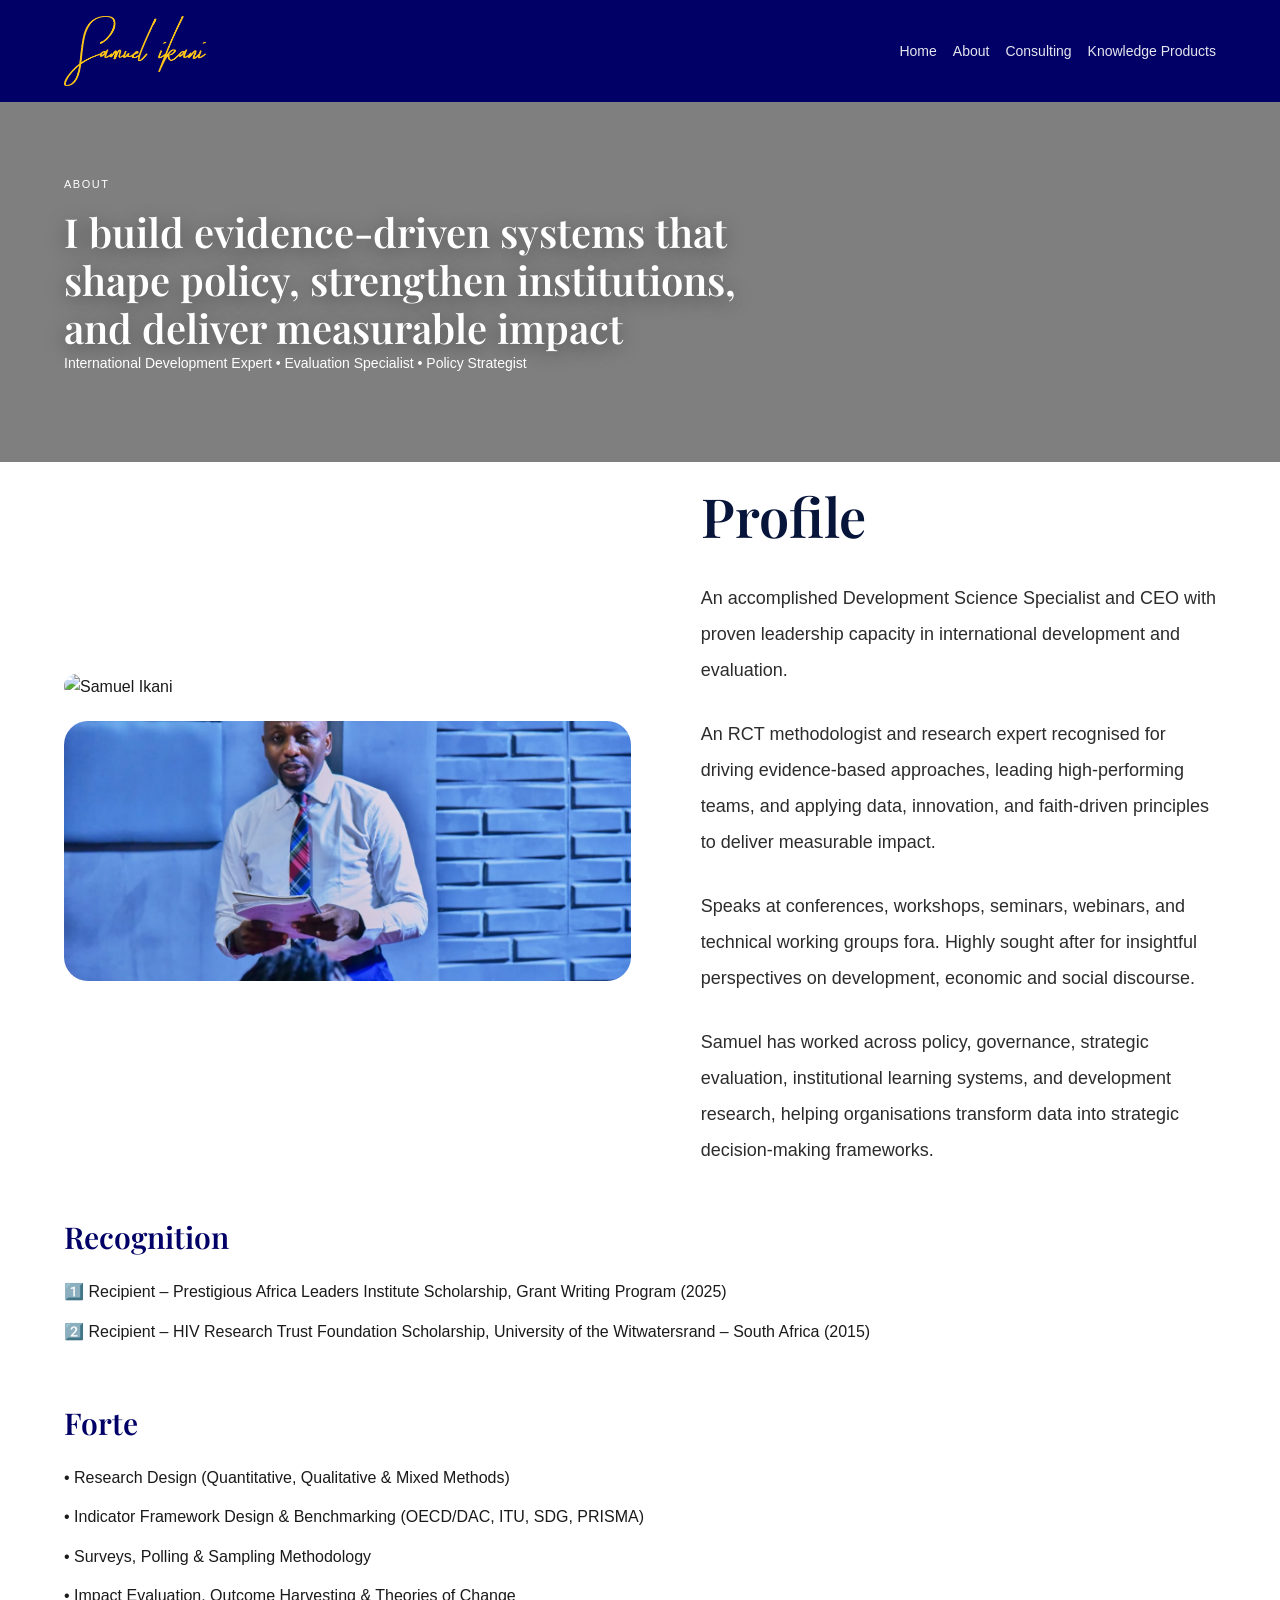
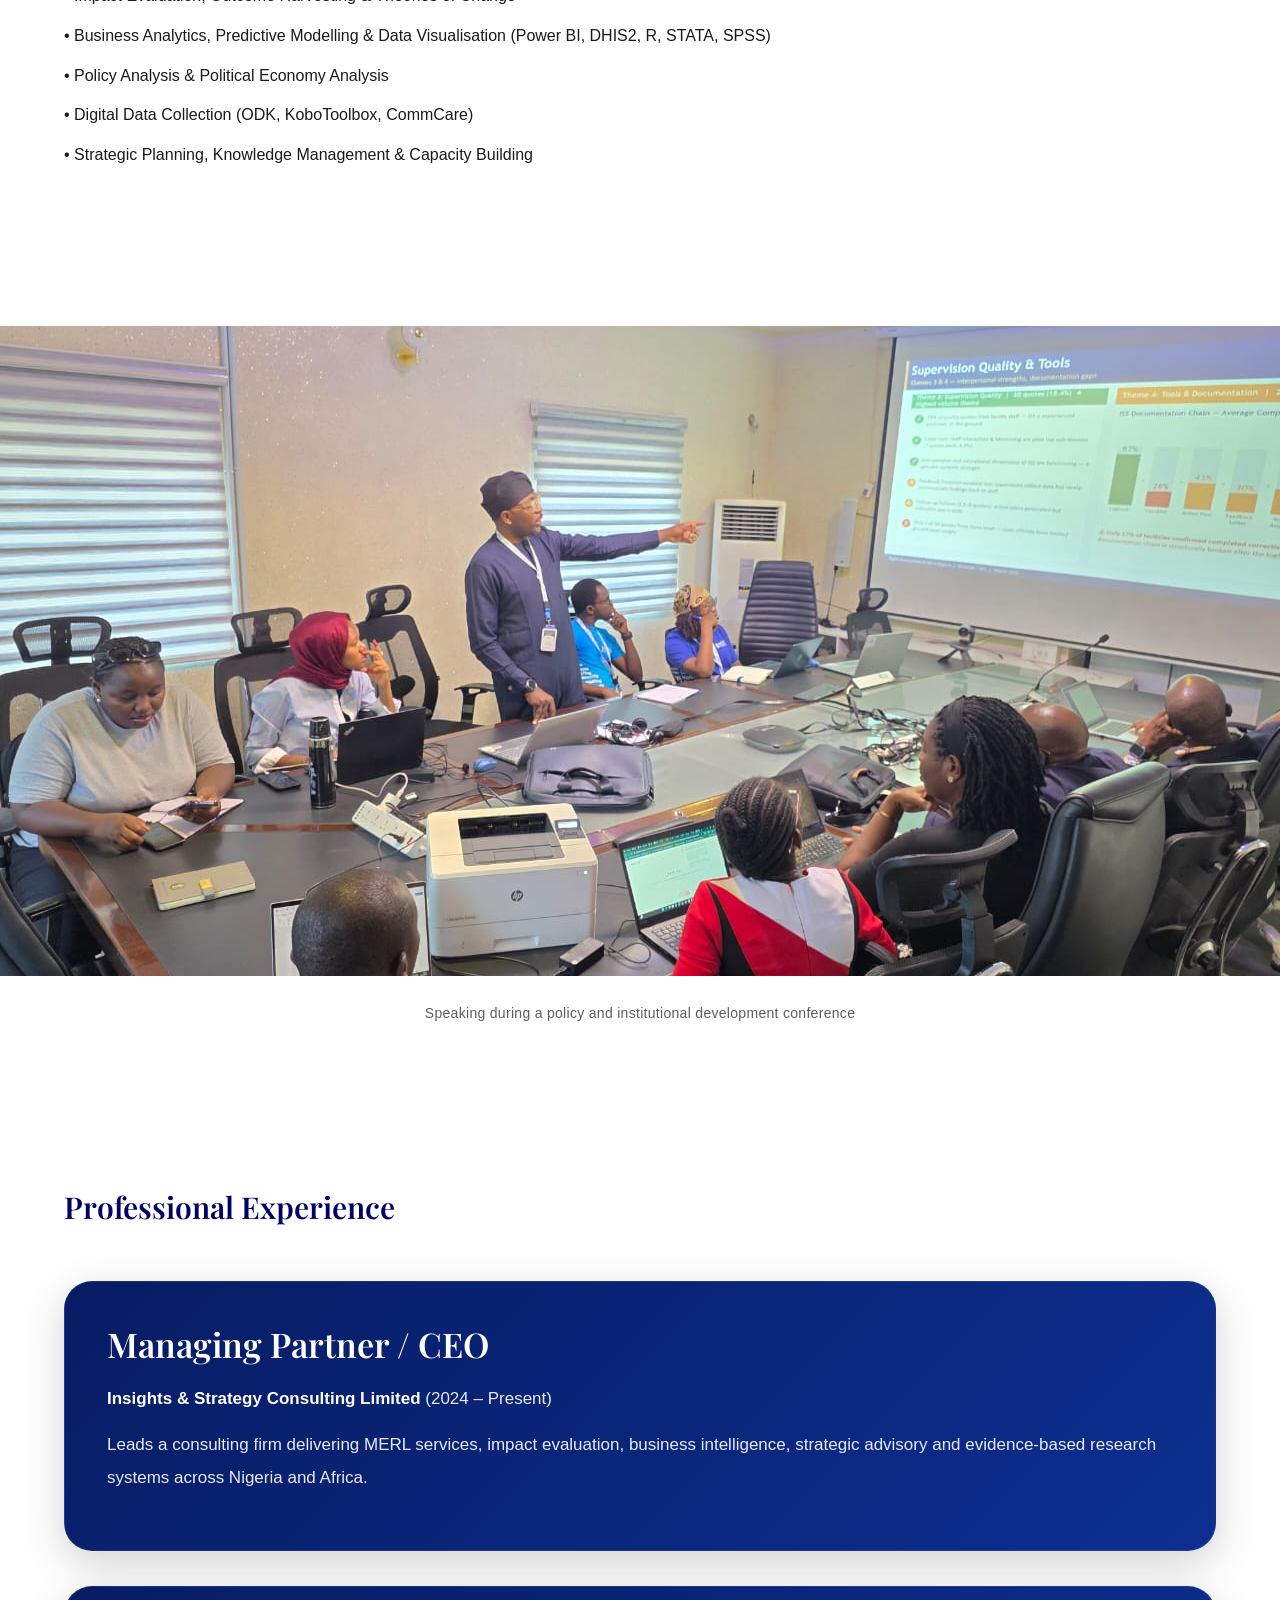
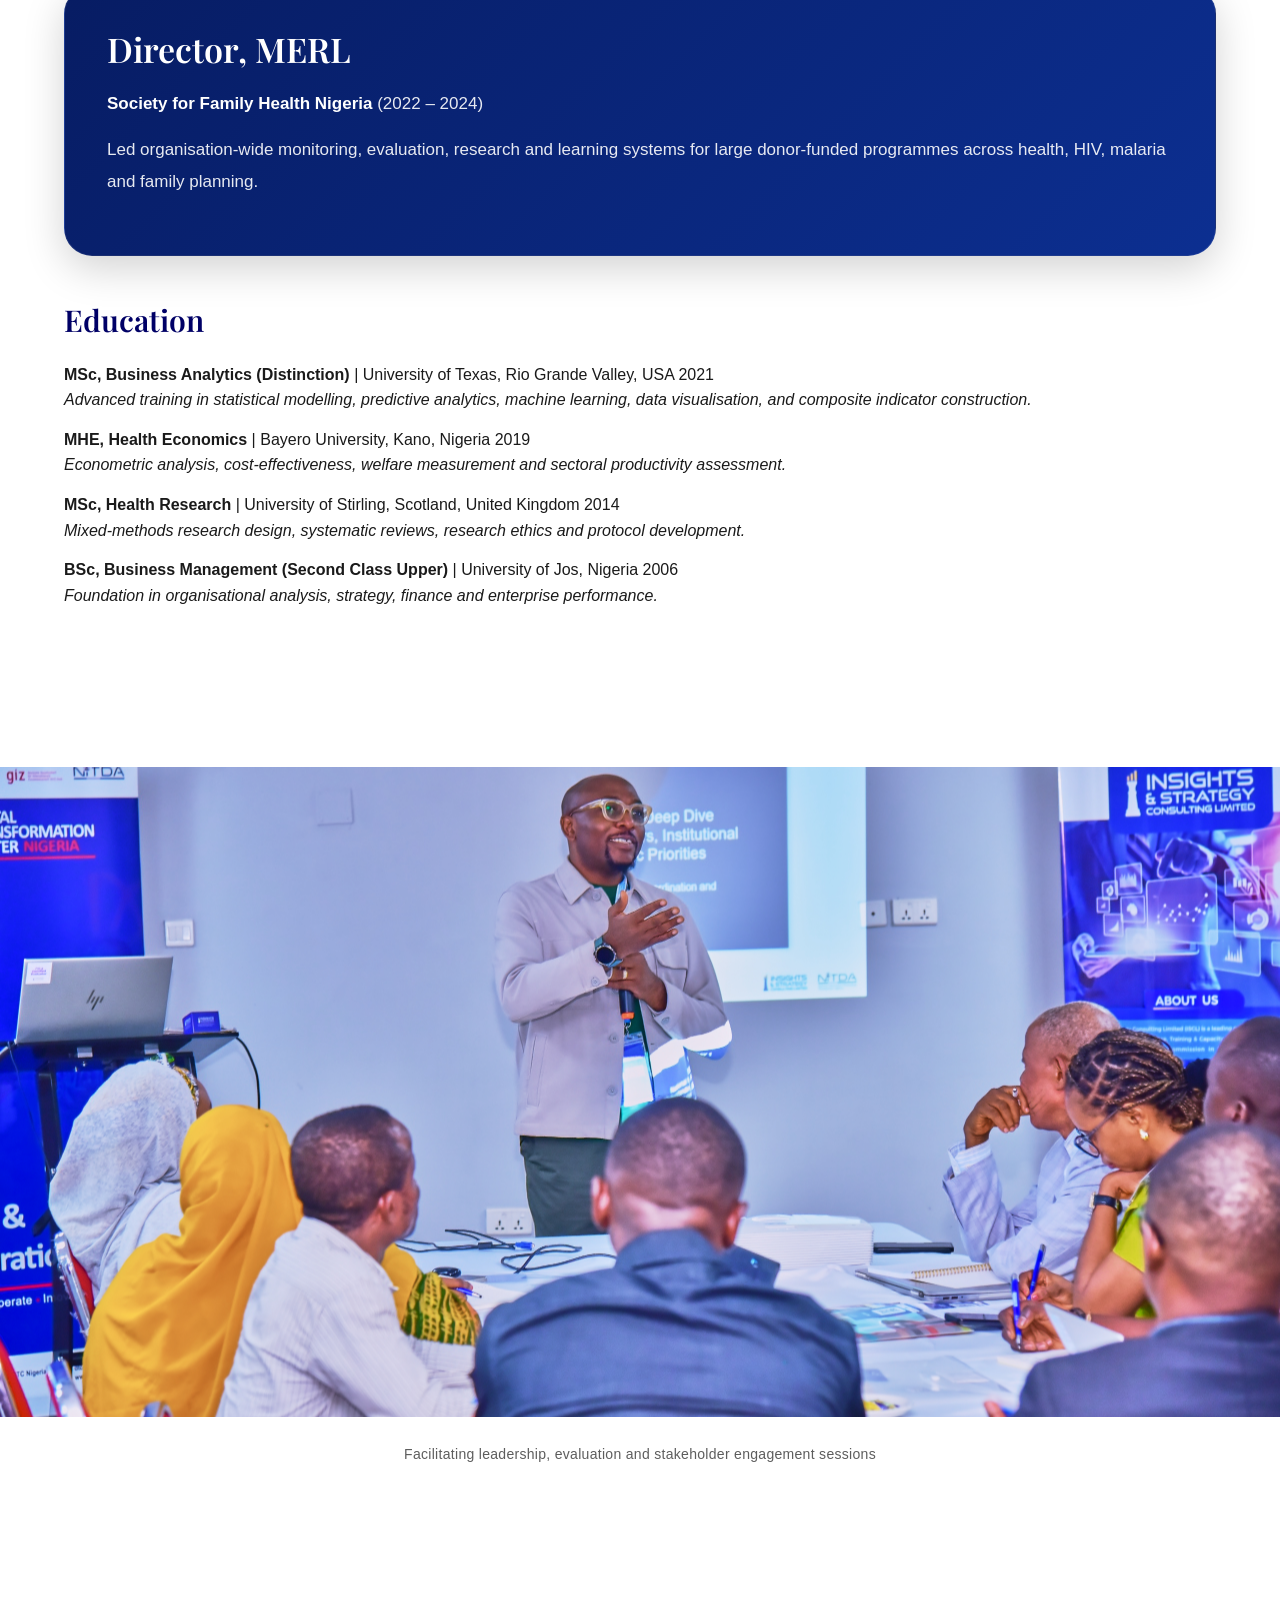
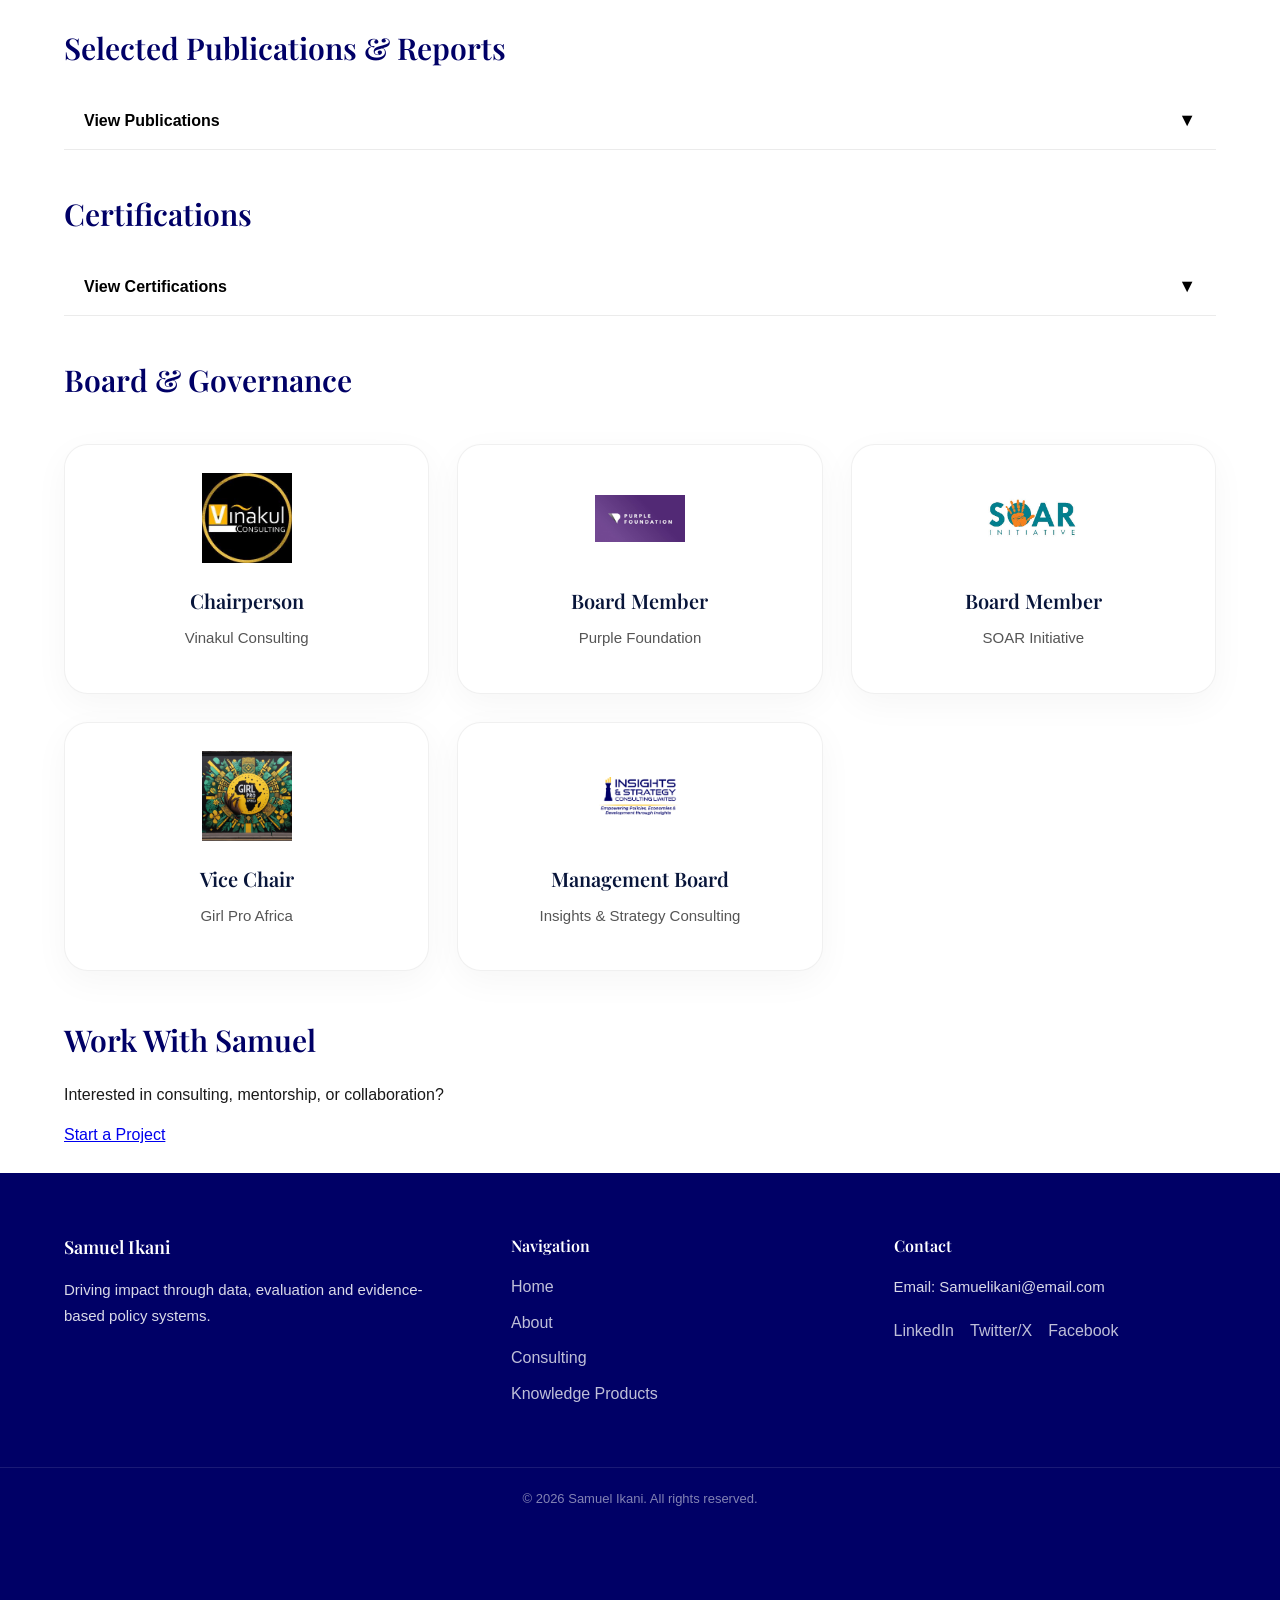
==== commit 97e318d3: "Refine qoutes" ====
--- a/about.html
+++ b/about.html
@@ -836,29 +836,104 @@
 
     <h2>Board & Governance</h2>
 
-    <div class="grid grid-3">
-
-      <div class="card">
-        <p>Chairperson – Vinakul Consulting</p>
-      </div>
-
-      <div class="card">
-        <p>Board Member – Purple Foundation</p>
-      </div>
-
-      <div class="card">
-        <p>Management Board – Insights & Strategy Consulting</p>
-      </div>
-
-      <div class="card">
-        <p>Board Member – SOAR Initiative</p>
-      </div>
-
-      <div class="card">
-        <p>Vice Chair – Girl Pro Africa</p>
-      </div>
-
-    </div>
+   <div class="board-grid">
+
+  <!-- VINAKUL -->
+  <div class="board-card">
+
+    <img
+      src="assets/vinakul.jpg"
+      alt="Vinakul Consulting"
+      class="board-logo"
+    >
+
+    <div class="board-content">
+
+      <h3>Chairperson</h3>
+
+      <p>Vinakul Consulting</p>
+
+    </div>
+
+  </div>
+
+  <!-- PURPLE -->
+  <div class="board-card">
+
+    <img
+      src="assets/purple-foundation.png"
+      alt="Purple Foundation"
+      class="board-logo"
+    >
+
+    <div class="board-content">
+
+      <h3>Board Member</h3>
+
+      <p>Purple Foundation</p>
+
+    </div>
+
+  </div>
+
+  <!-- SOAR -->
+  <div class="board-card">
+
+    <img
+      src="assets/soar.jpg"
+      alt="SOAR Initiative"
+      class="board-logo"
+    >
+
+    <div class="board-content">
+
+      <h3>Board Member</h3>
+
+      <p>SOAR Initiative</p>
+
+    </div>
+
+  </div>
+
+  <!-- GIRL PRO -->
+  <div class="board-card">
+
+    <img
+      src="assets/girlpro.jpg"
+      alt="Girl Pro Africa"
+      class="board-logo"
+    >
+
+    <div class="board-content">
+
+      <h3>Vice Chair</h3>
+
+      <p>Girl Pro Africa</p>
+
+    </div>
+
+  </div>
+
+  <!-- INSIGHTS -->
+  <div class="board-card">
+
+    <img
+      src="assets/iscl.jpg"
+      alt="Insights & Strategy Consulting"
+      class="board-logo"
+    >
+
+    <div class="board-content">
+
+      <h3>Management Board</h3>
+
+      <p>Insights & Strategy Consulting</p>
+
+    </div>
+
+  </div>
+
+</div>
 
   </div>
 
--- a/styles.css
+++ b/styles.css
@@ -1870,4 +1870,90 @@
     grid-template-columns: 1fr !important;
     gap: 40px !important;
   }
+}
+/* =========================
+   BOARD & GOVERNANCE
+========================= */
+
+.board-grid{
+  display: grid;
+  grid-template-columns: repeat(3, 1fr);
+  gap: 28px;
+
+  margin-top: 40px;
+}
+
+.board-card{
+  background: #ffffff;
+
+  border: 1px solid rgba(0,0,0,0.06);
+
+  border-radius: 24px;
+
+  padding: 28px;
+
+  display: flex;
+  flex-direction: column;
+  align-items: center;
+  text-align: center;
+
+  transition: 0.35s ease;
+
+  box-shadow:
+    0 10px 35px rgba(0,0,0,0.04);
+}
+
+.board-card:hover{
+  transform: translateY(-6px);
+
+  box-shadow:
+    0 18px 50px rgba(0,0,0,0.08);
+}
+
+/* LOGO */
+
+.board-logo{
+  width: 90px;
+  height: 90px;
+
+  object-fit: contain;
+
+  margin-bottom: 22px;
+}
+
+/* CONTENT */
+
+.board-content h3{
+  font-size: 20px;
+  color: #08153a;
+
+  margin-bottom: 8px;
+
+  font-family: 'Playfair Display', serif;
+}
+
+.board-content p{
+  font-size: 15px;
+  color: #555;
+
+  line-height: 1.7;
+}
+
+/* MOBILE */
+
+@media(max-width:768px){
+
+  .board-grid{
+    grid-template-columns: 1fr;
+    gap: 22px;
+  }
+
+  .board-card{
+    padding: 24px;
+  }
+
+  .board-logo{
+    width: 80px;
+    height: 80px;
+  }
 }
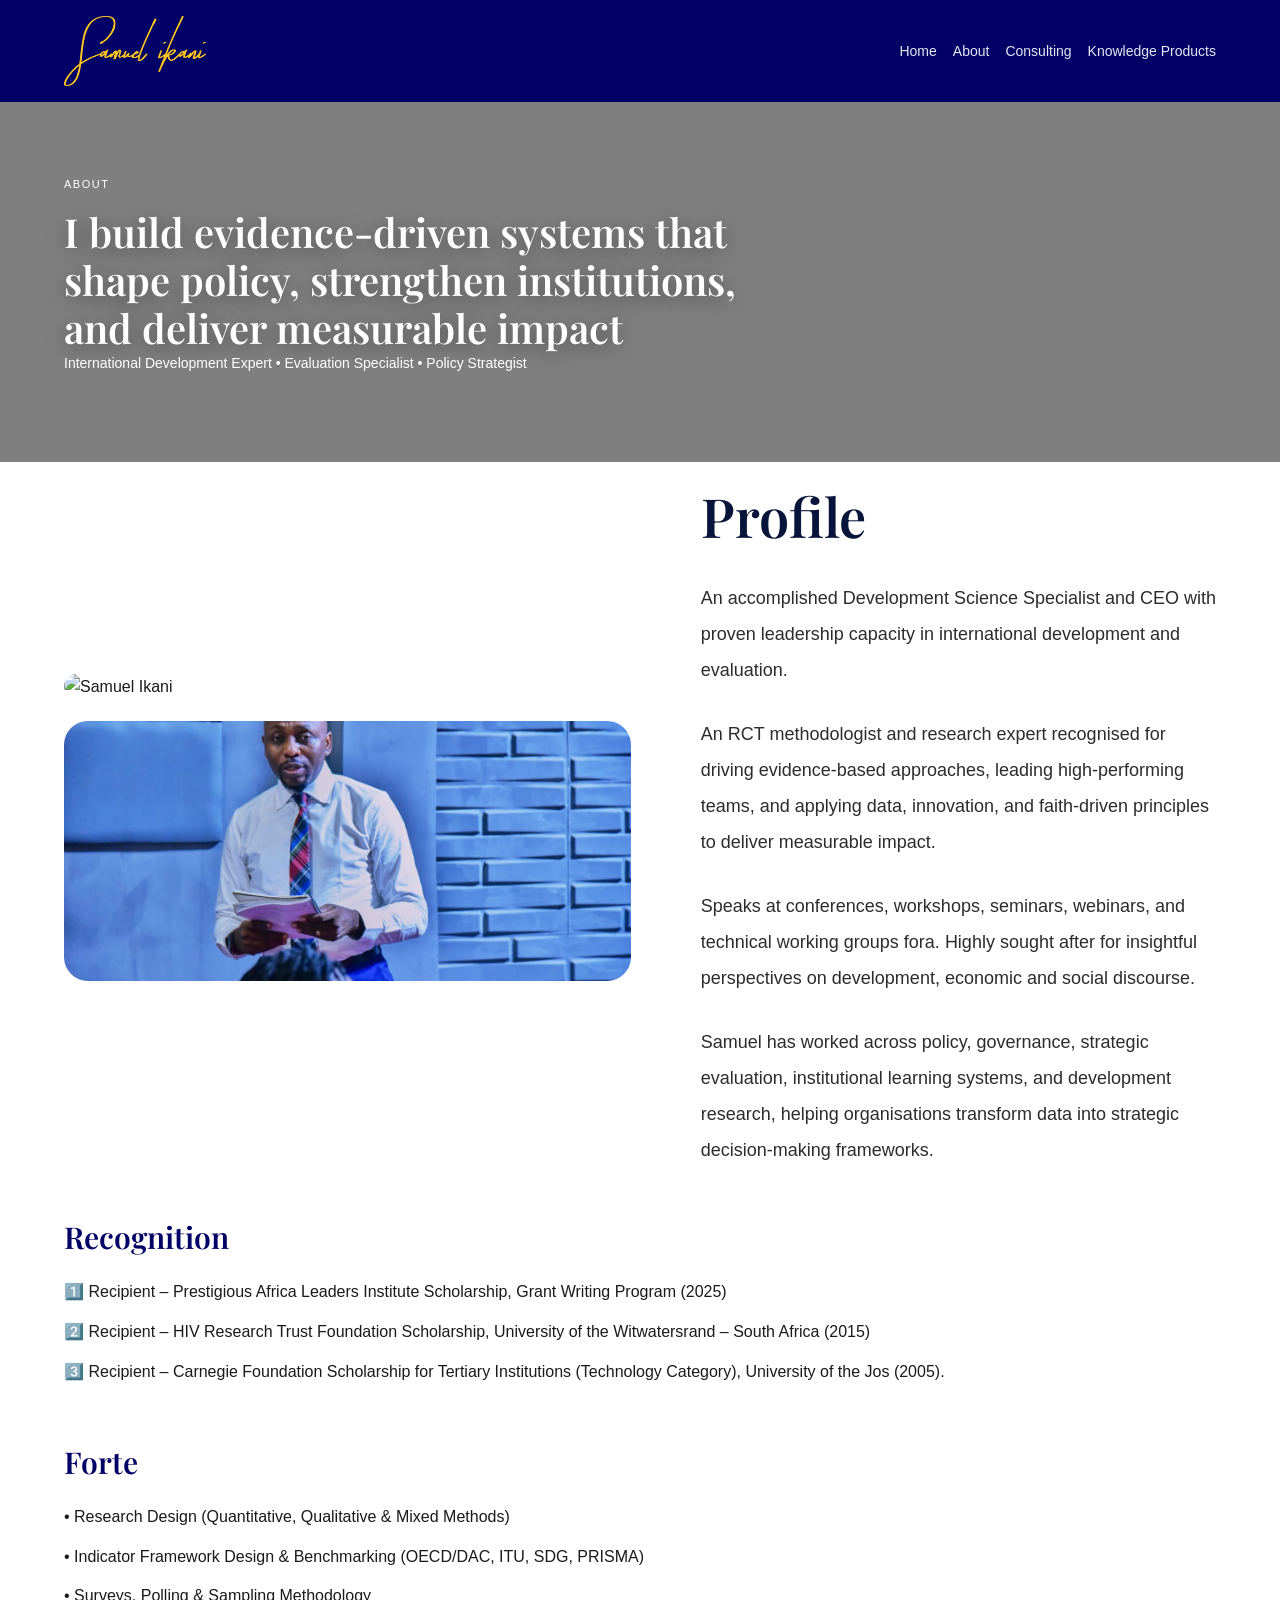
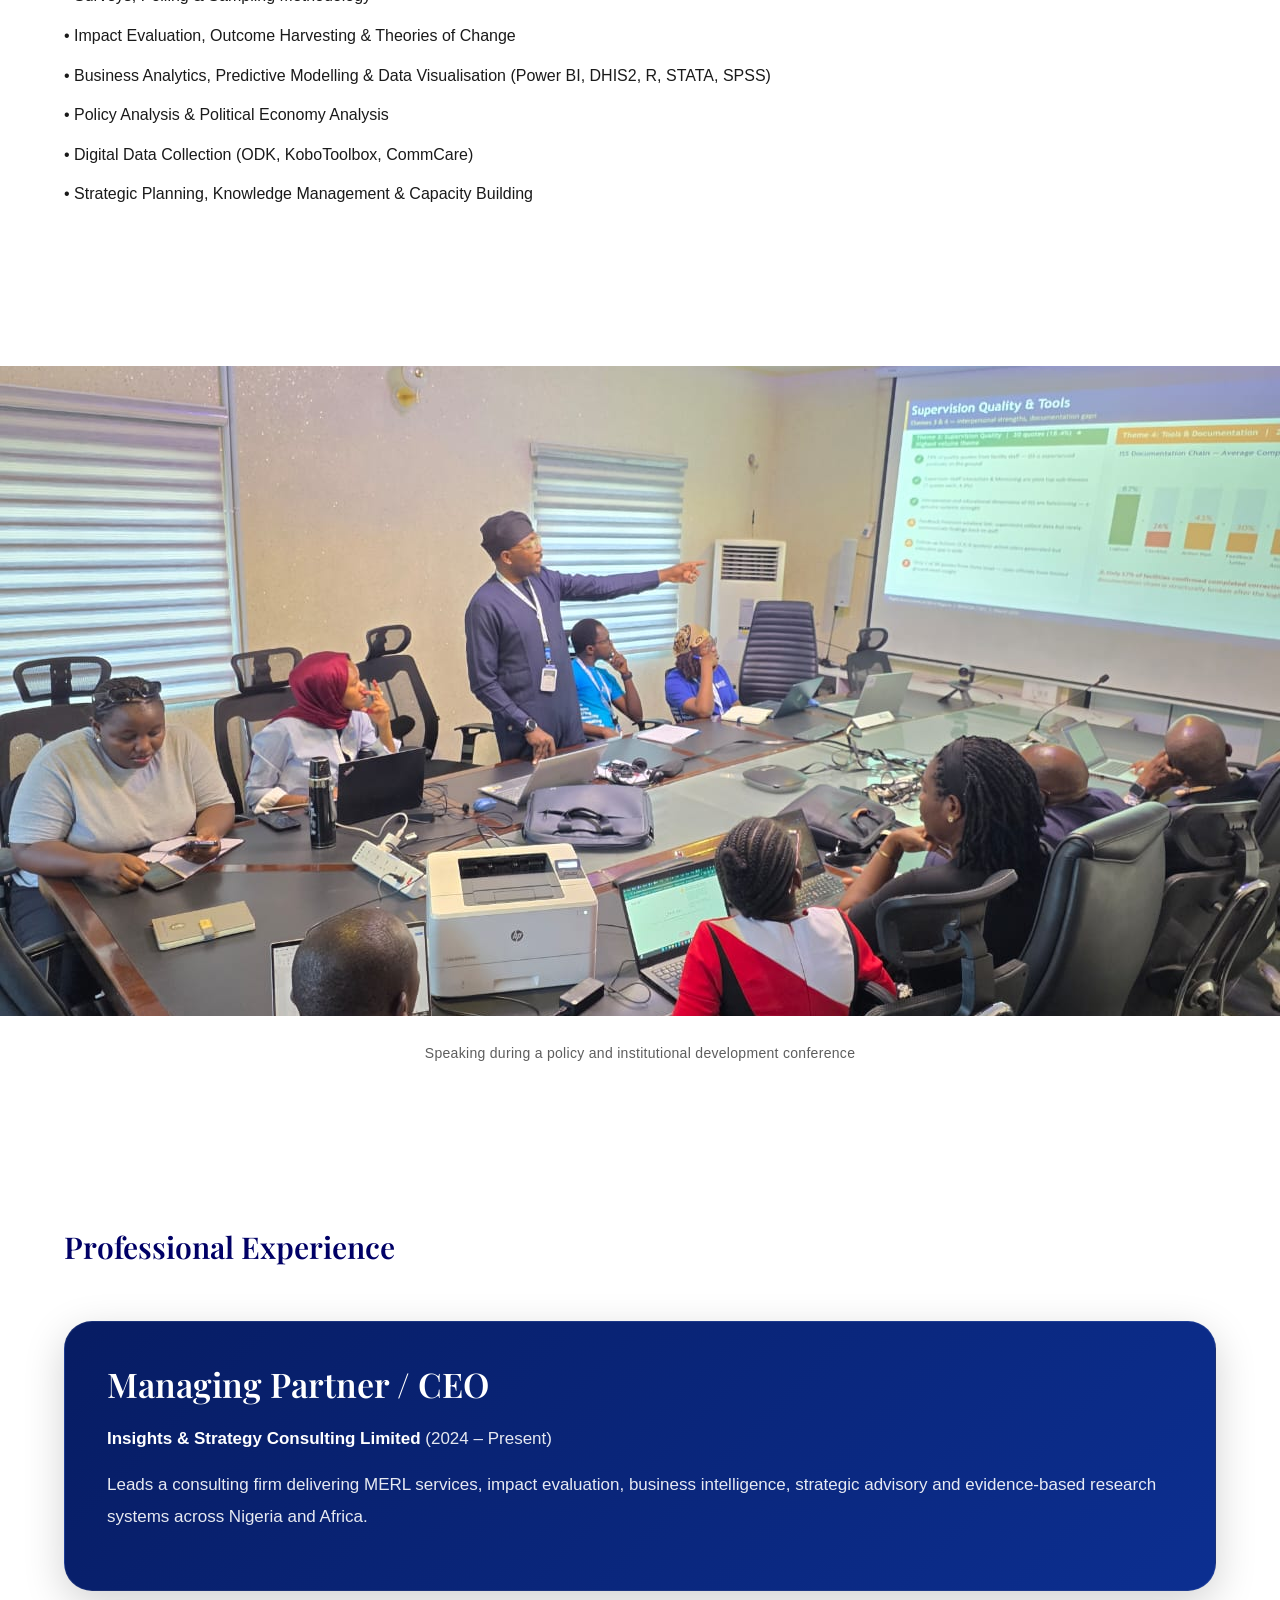
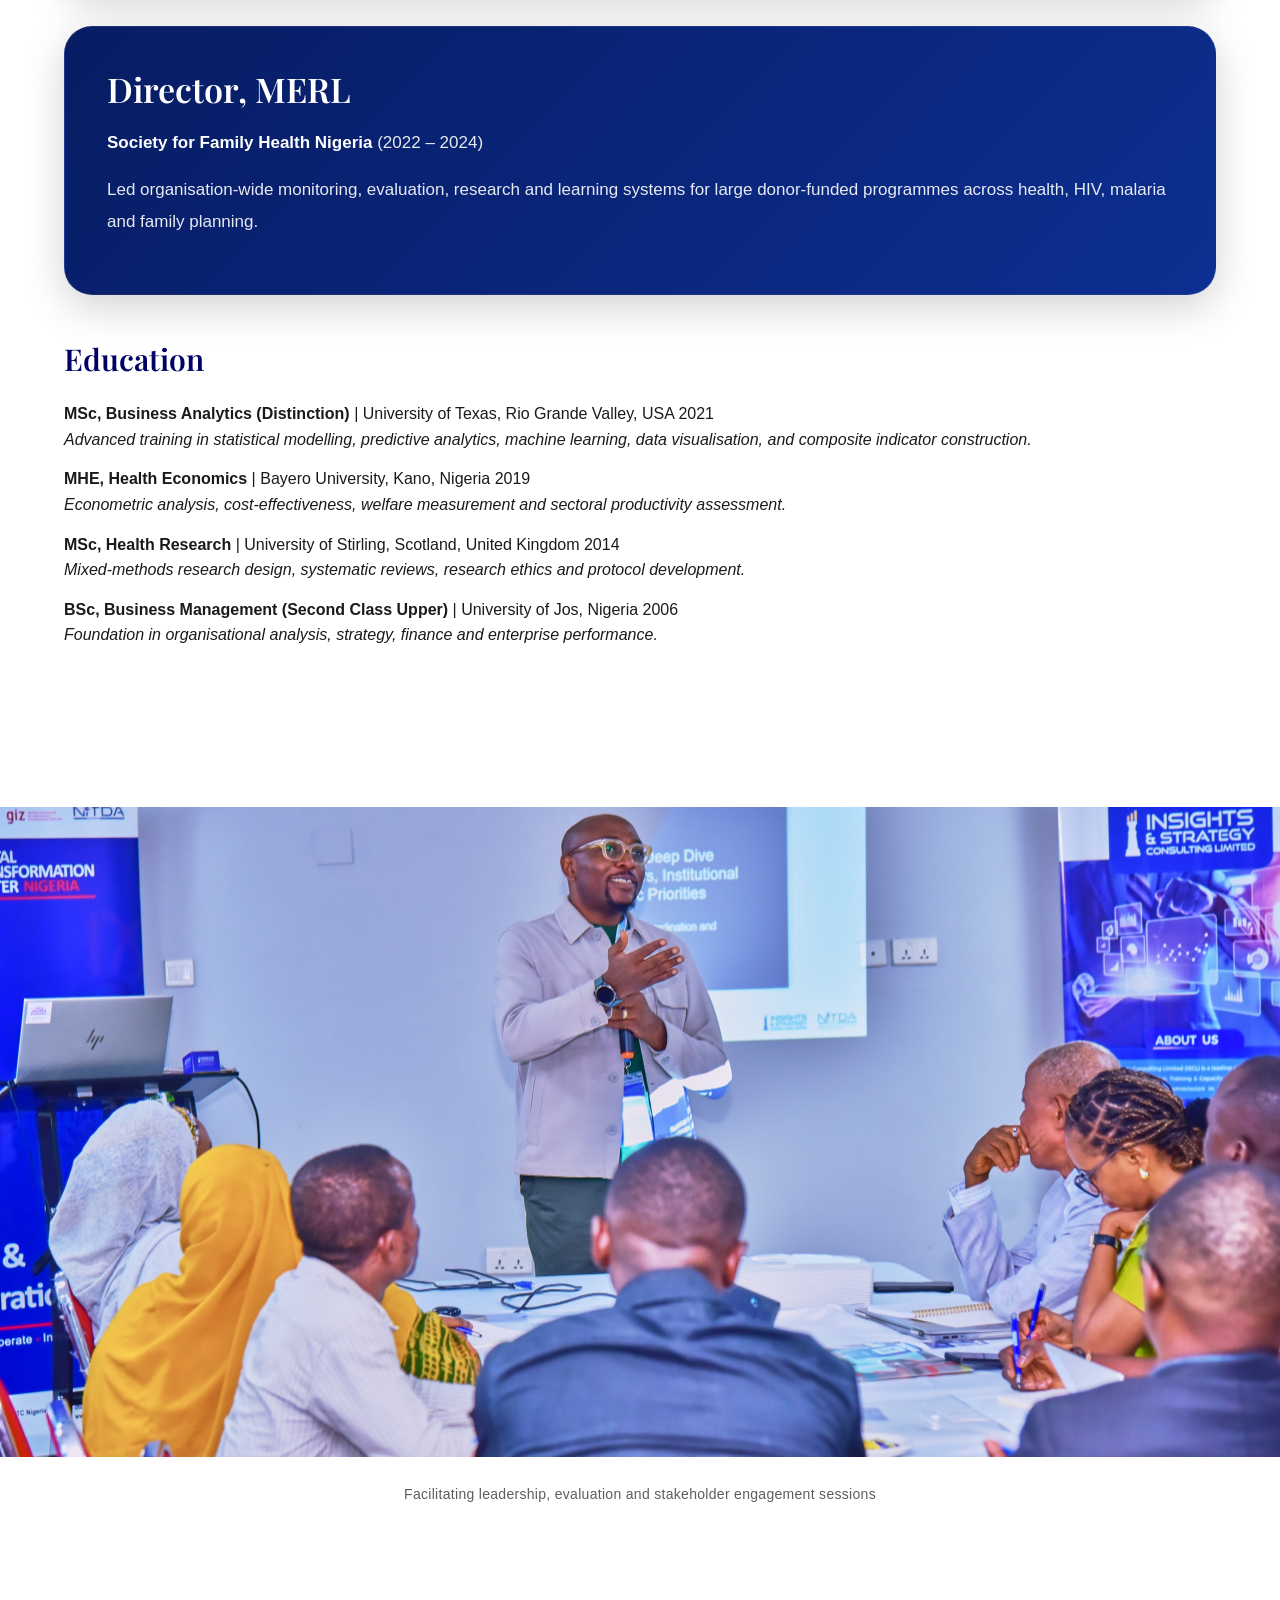
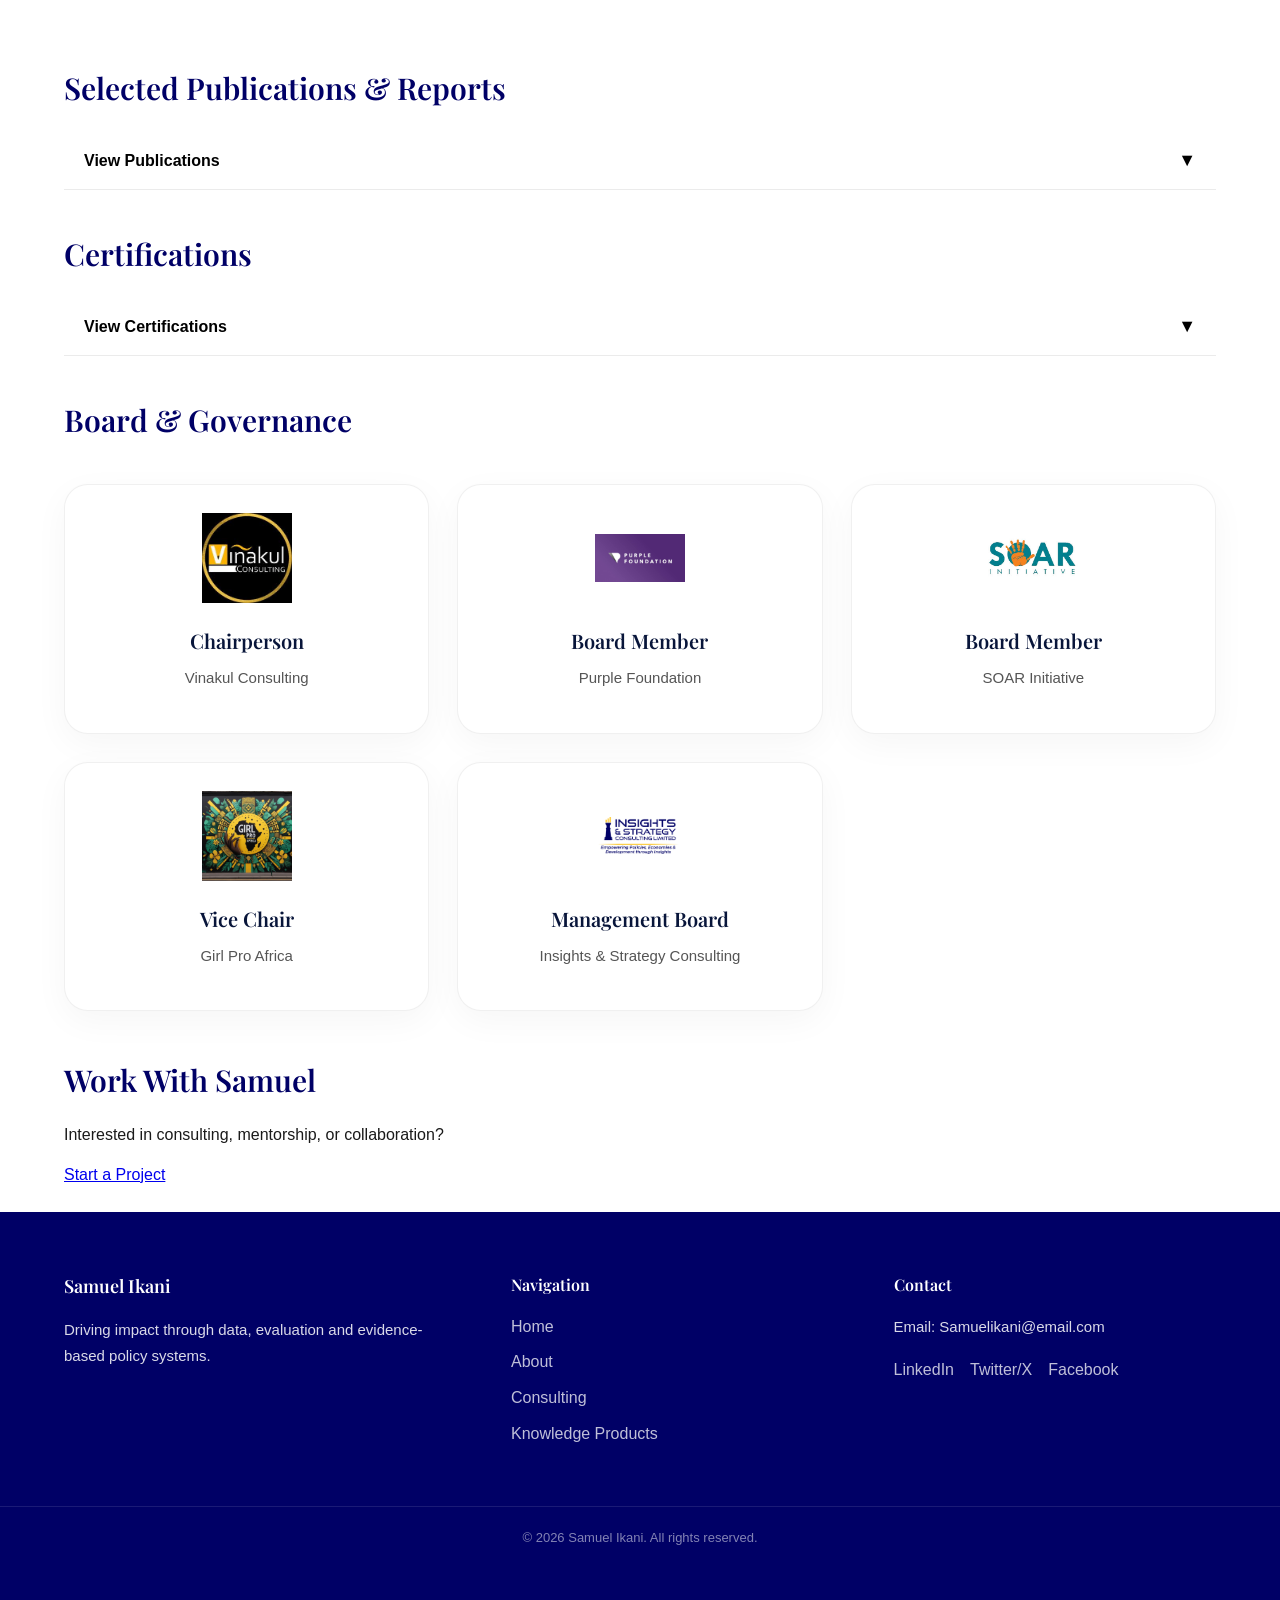
==== commit 3af27e22: "Refine About page UI and mobile responsiveness" ====
--- a/about.html
+++ b/about.html
@@ -585,6 +585,12 @@
     University of the Witwatersrand – South Africa (2015)
   </p>
 
+  
+  <p>
+    3️⃣ Recipient – Carnegie Foundation Scholarship for Tertiary Institutions (Technology Category),
+    University of the Jos (2005).
+  </p>
+  
 </section>
 
 <!-- FORTE -->
@@ -1063,5 +1069,17 @@
 
 <script src="script.js"></script>
 
+<script>
+  window.chatbaseConfig = {
+    chatbotId: "2RQ3IVEkDOZvYAulApkzg",
+  }
+</script>
+
+<script
+  src="https://www.chatbase.co/embed.min.js"
+  chatbotId="2RQ3IVEkDOZvYAulApkzg"
+  domain="www.chatbase.co"
+  defer>
+</script>
 </body>
 </html>
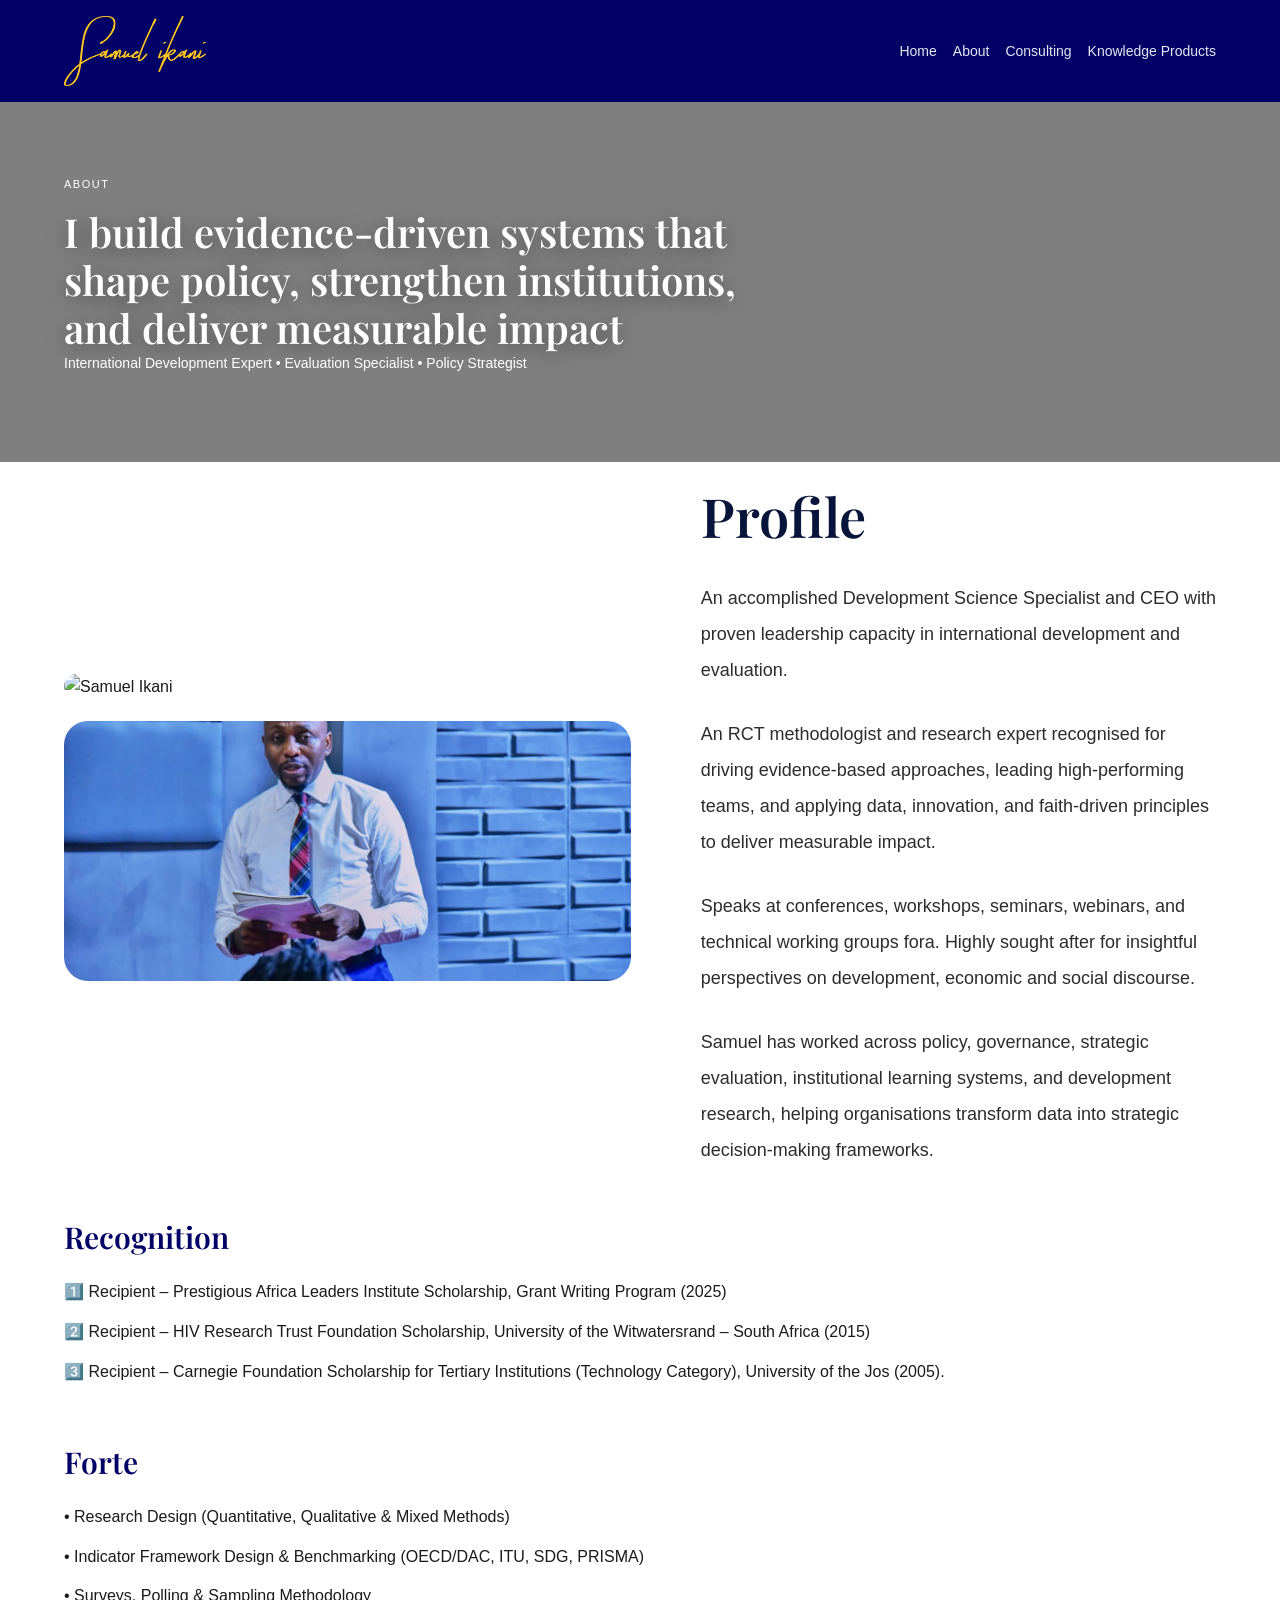
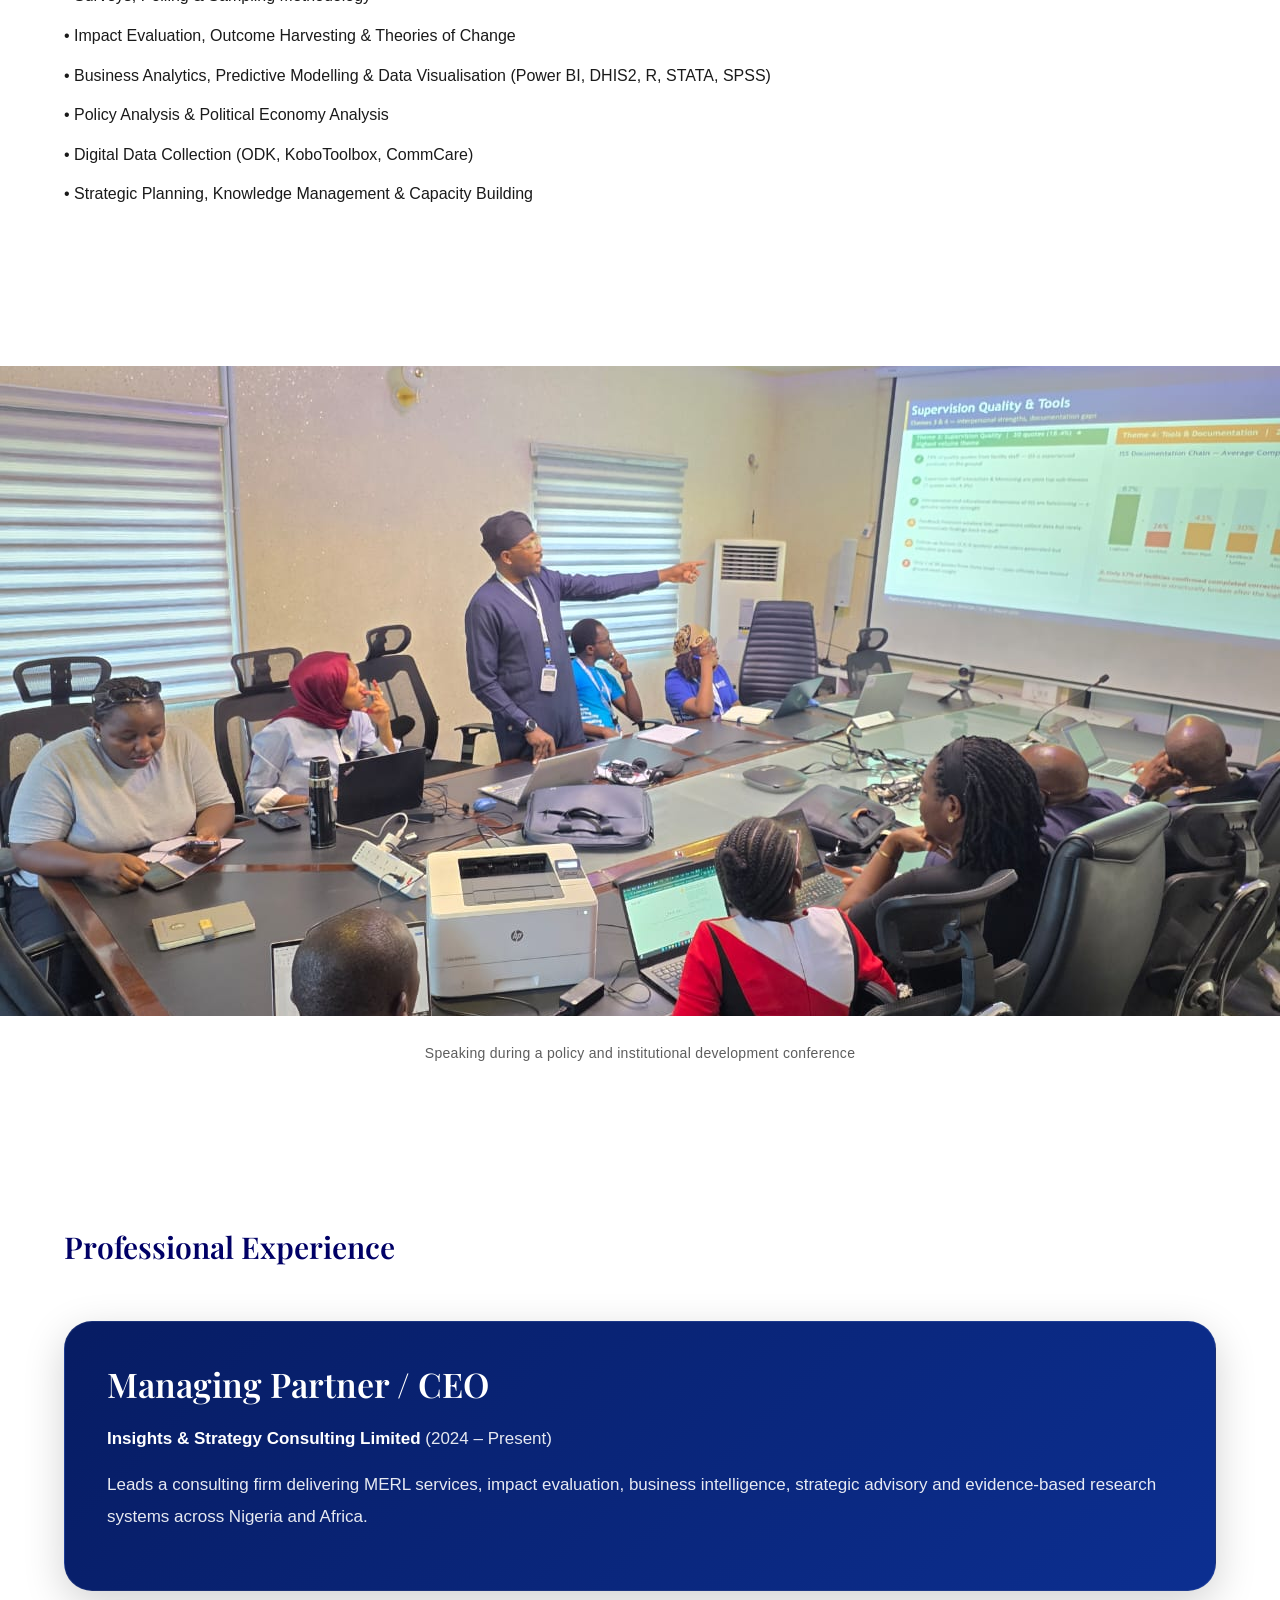
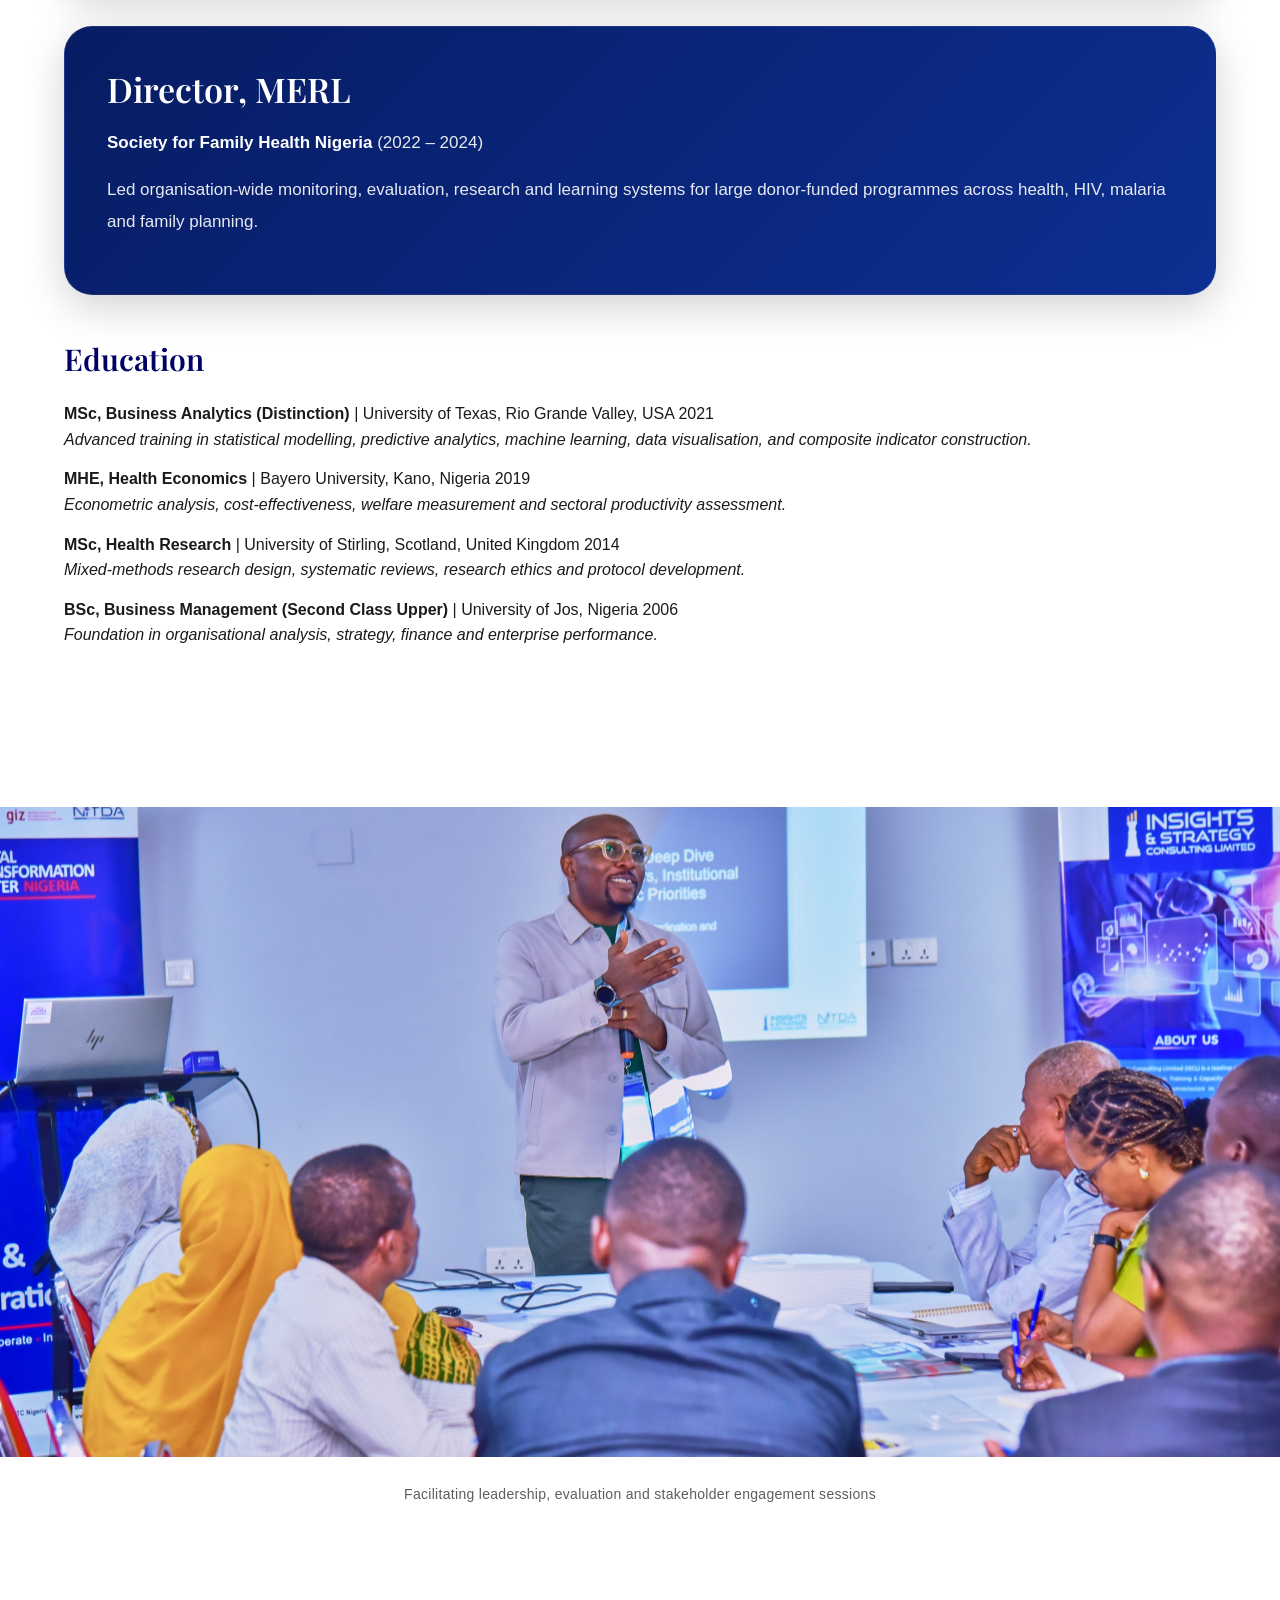
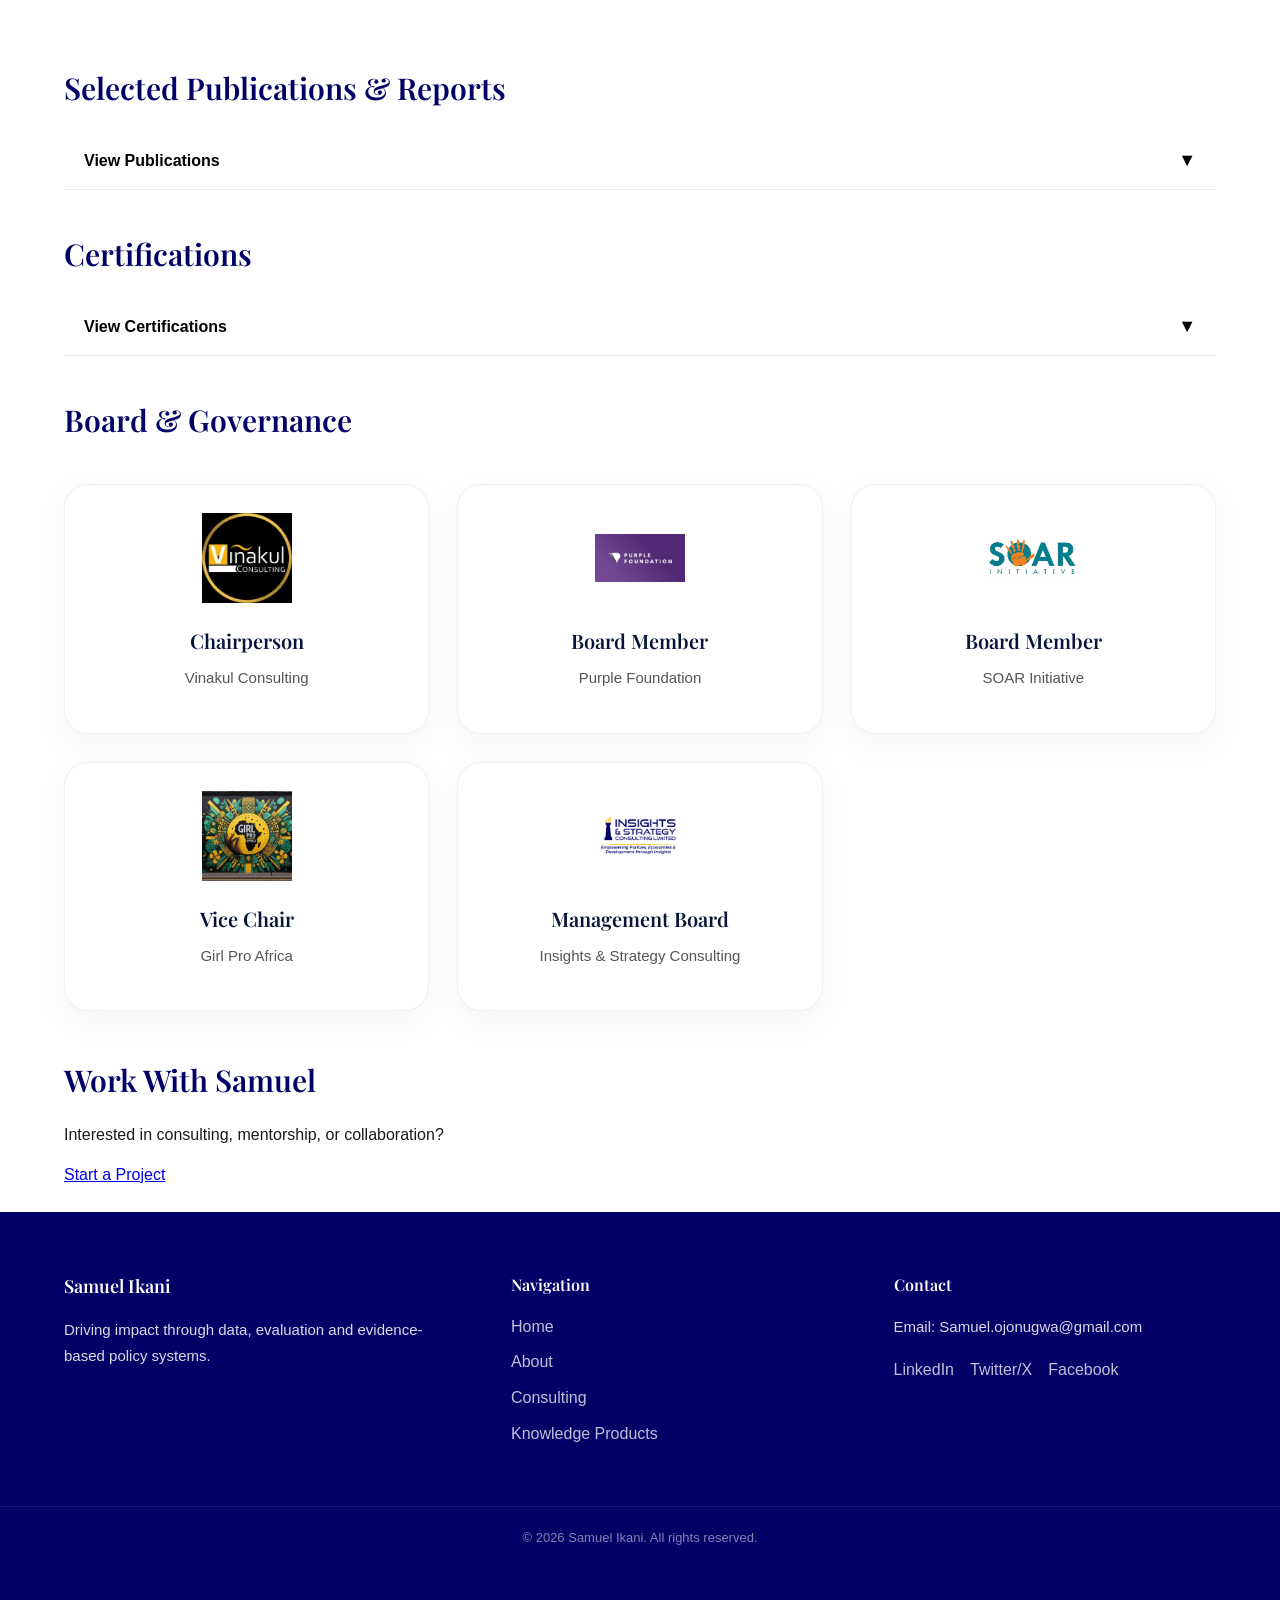
==== commit 657f1610: "Refine email" ====
--- a/about.html
+++ b/about.html
@@ -4,7 +4,12 @@
 <meta charset="UTF-8" />
 <meta name="viewport" content="width=device-width, initial-scale=1.0" />
 
-<title>About - Samuel Ikani</title>
+<title>About Samuel Ikani | Evaluation Expert & Policy Strategist</title>
+
+<meta
+  name="description"
+  content="Learn about Samuel Ikani’s experience in monitoring and evaluation, policy advisory, impact assessment, governance, and institutional strengthening."
+>
 
 <link rel="stylesheet" href="styles.css" />
 
@@ -464,7 +469,7 @@
 </style>
 </head>
 
-<body class="about-page"></body>
+<body class="about-page">
 
 <div id="header"></div>
 
@@ -525,6 +530,10 @@
 
       <div class="slides fade">
         <img src="assets/profile6.jpg" alt="Samuel Ikani">
+      </div>
+
+      <div class="slides fade">
+        <img src="assets/profile7.jpg" alt="Samuel Ikani">
       </div>
 
     </div>
@@ -1000,7 +1009,7 @@
 
       <h4>Contact</h4>
 
-      <p>Email: Samuelikani@email.com</p>
+      <p>Email: Samuel.ojonugwa@gmail.com</p>
 
       <div class="footer-socials">
 
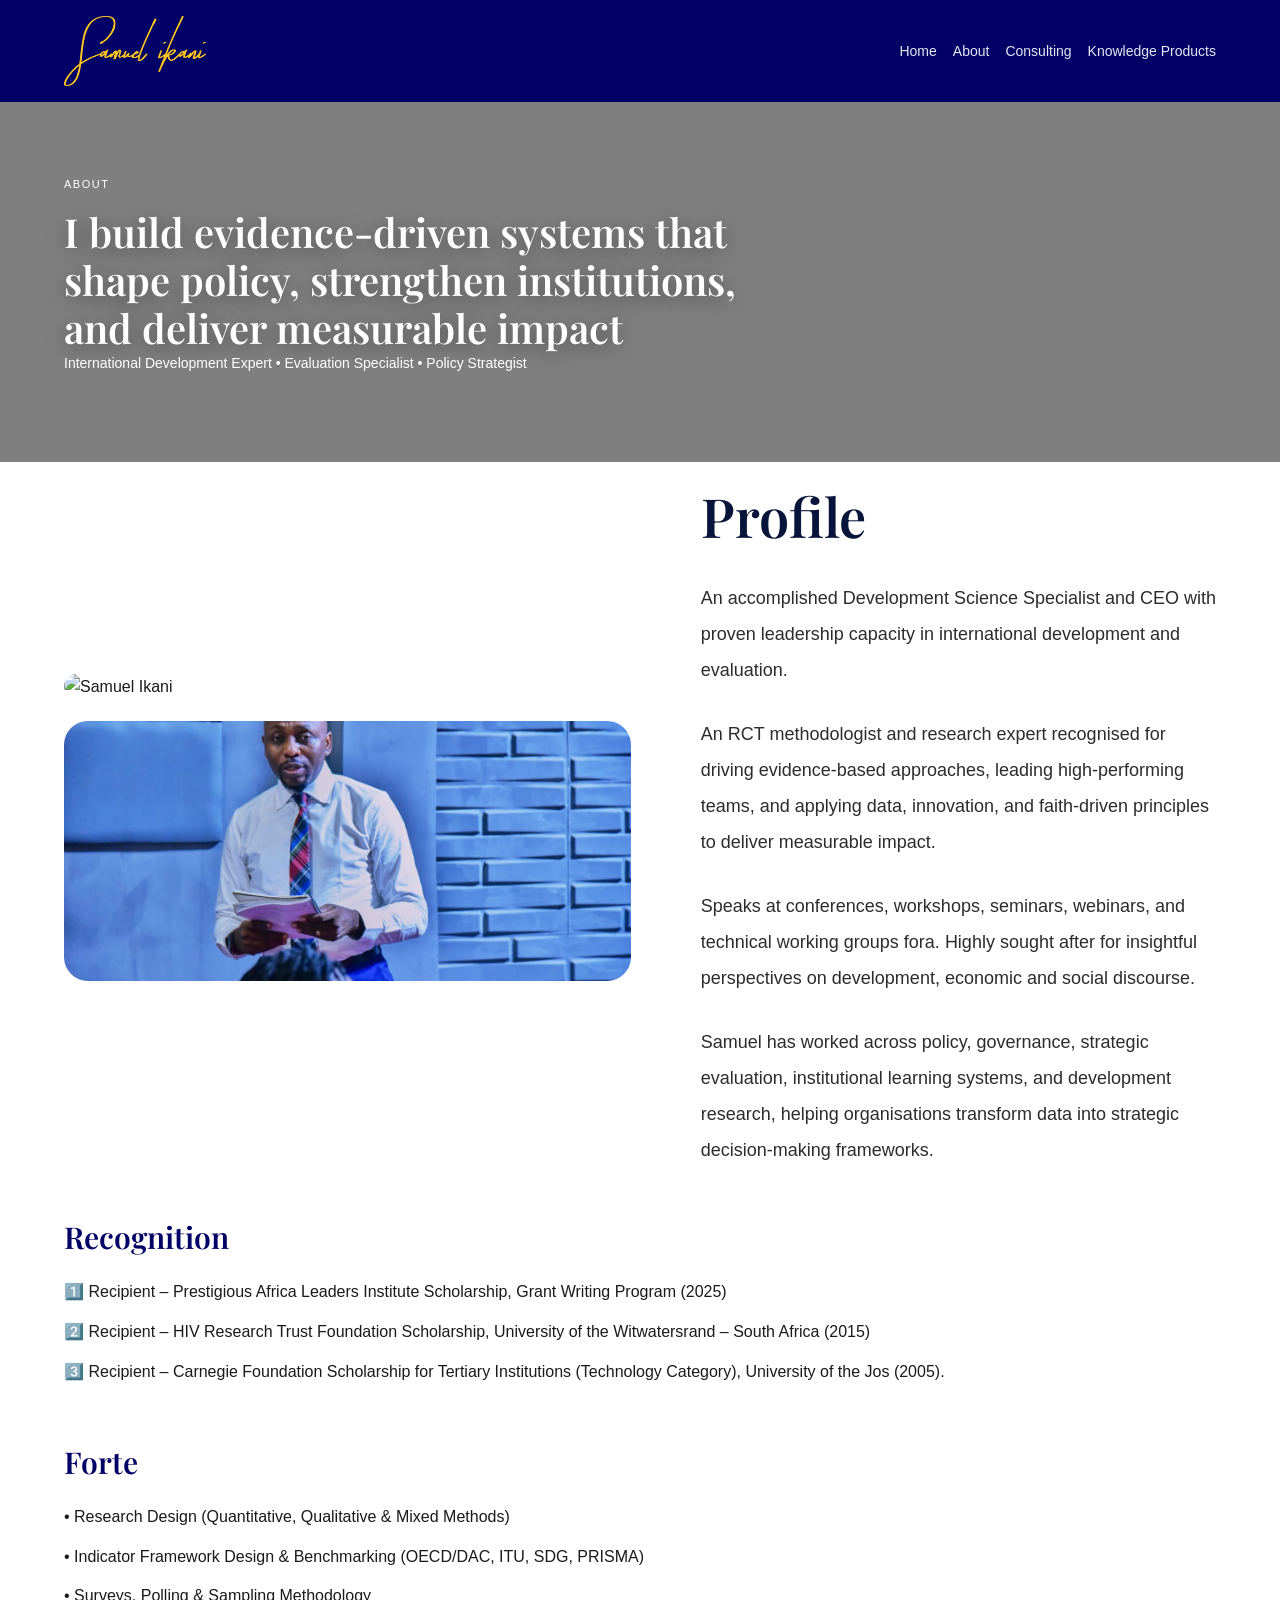
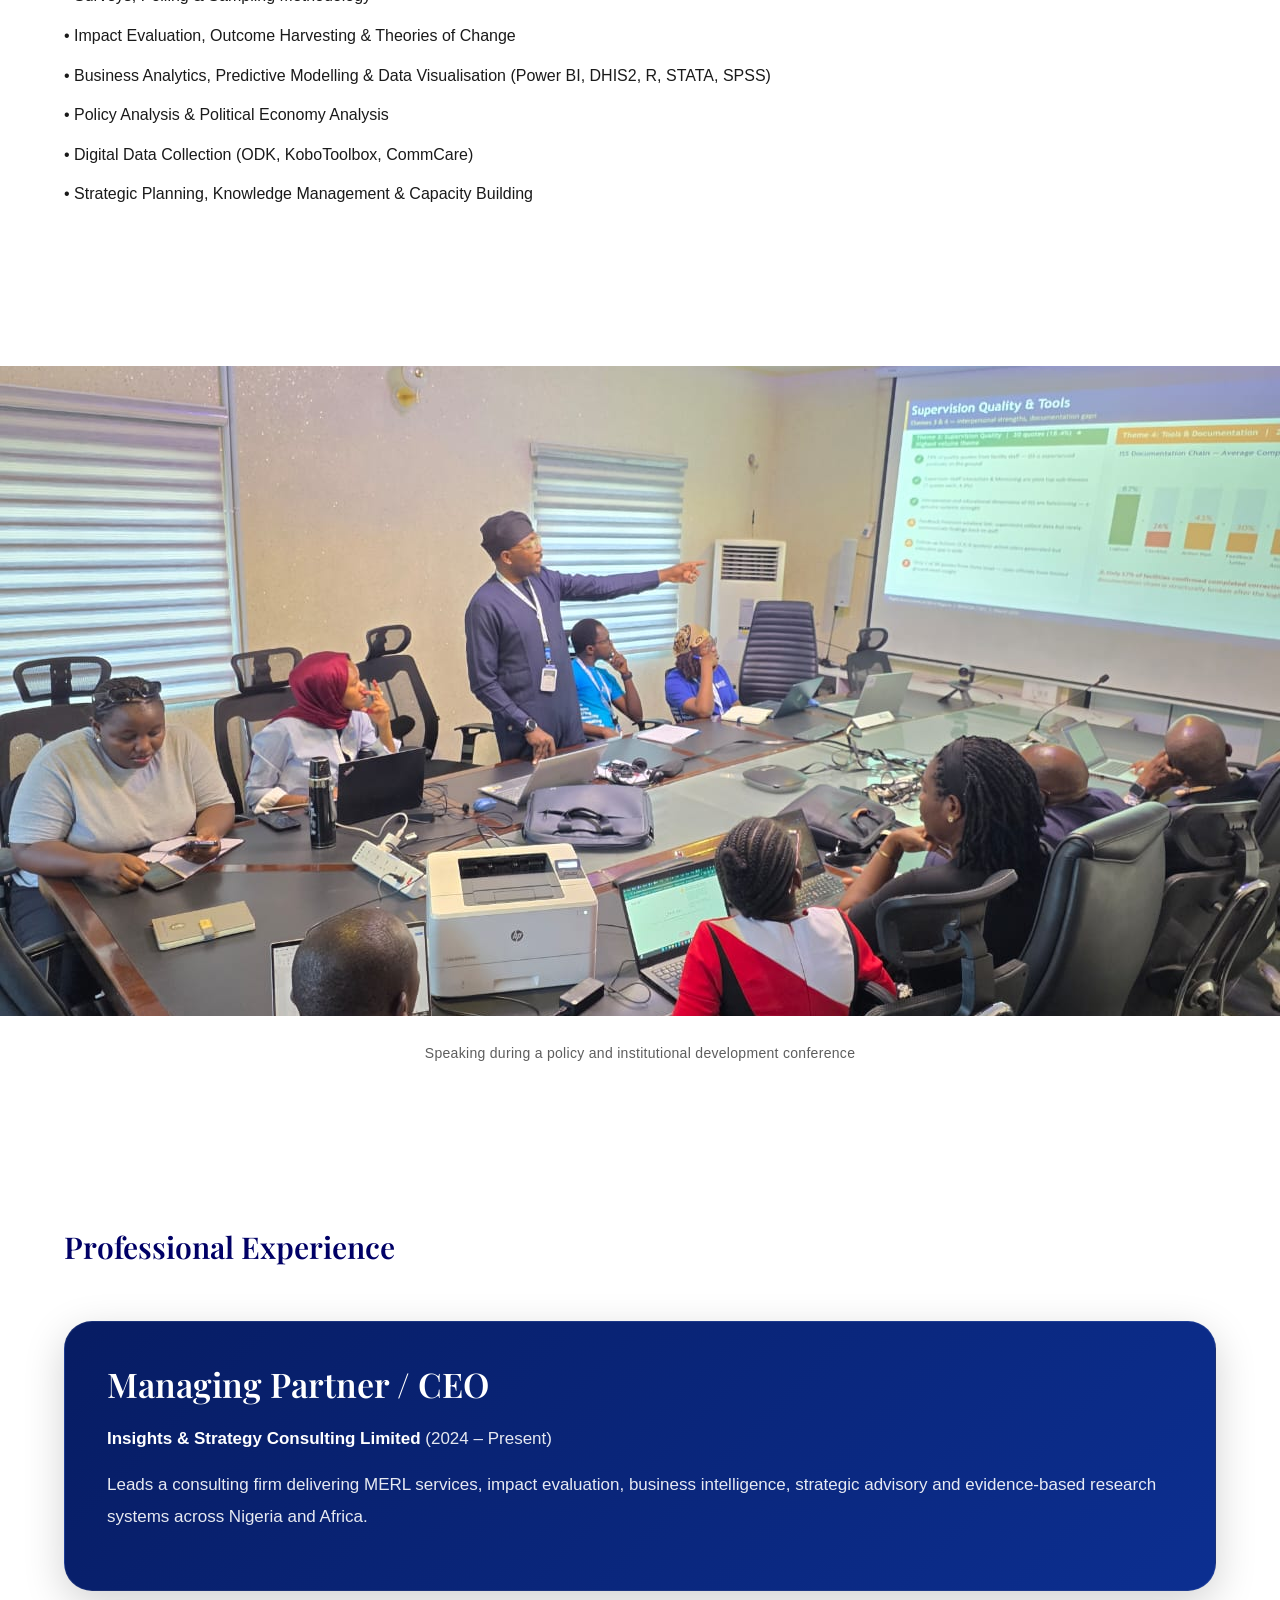
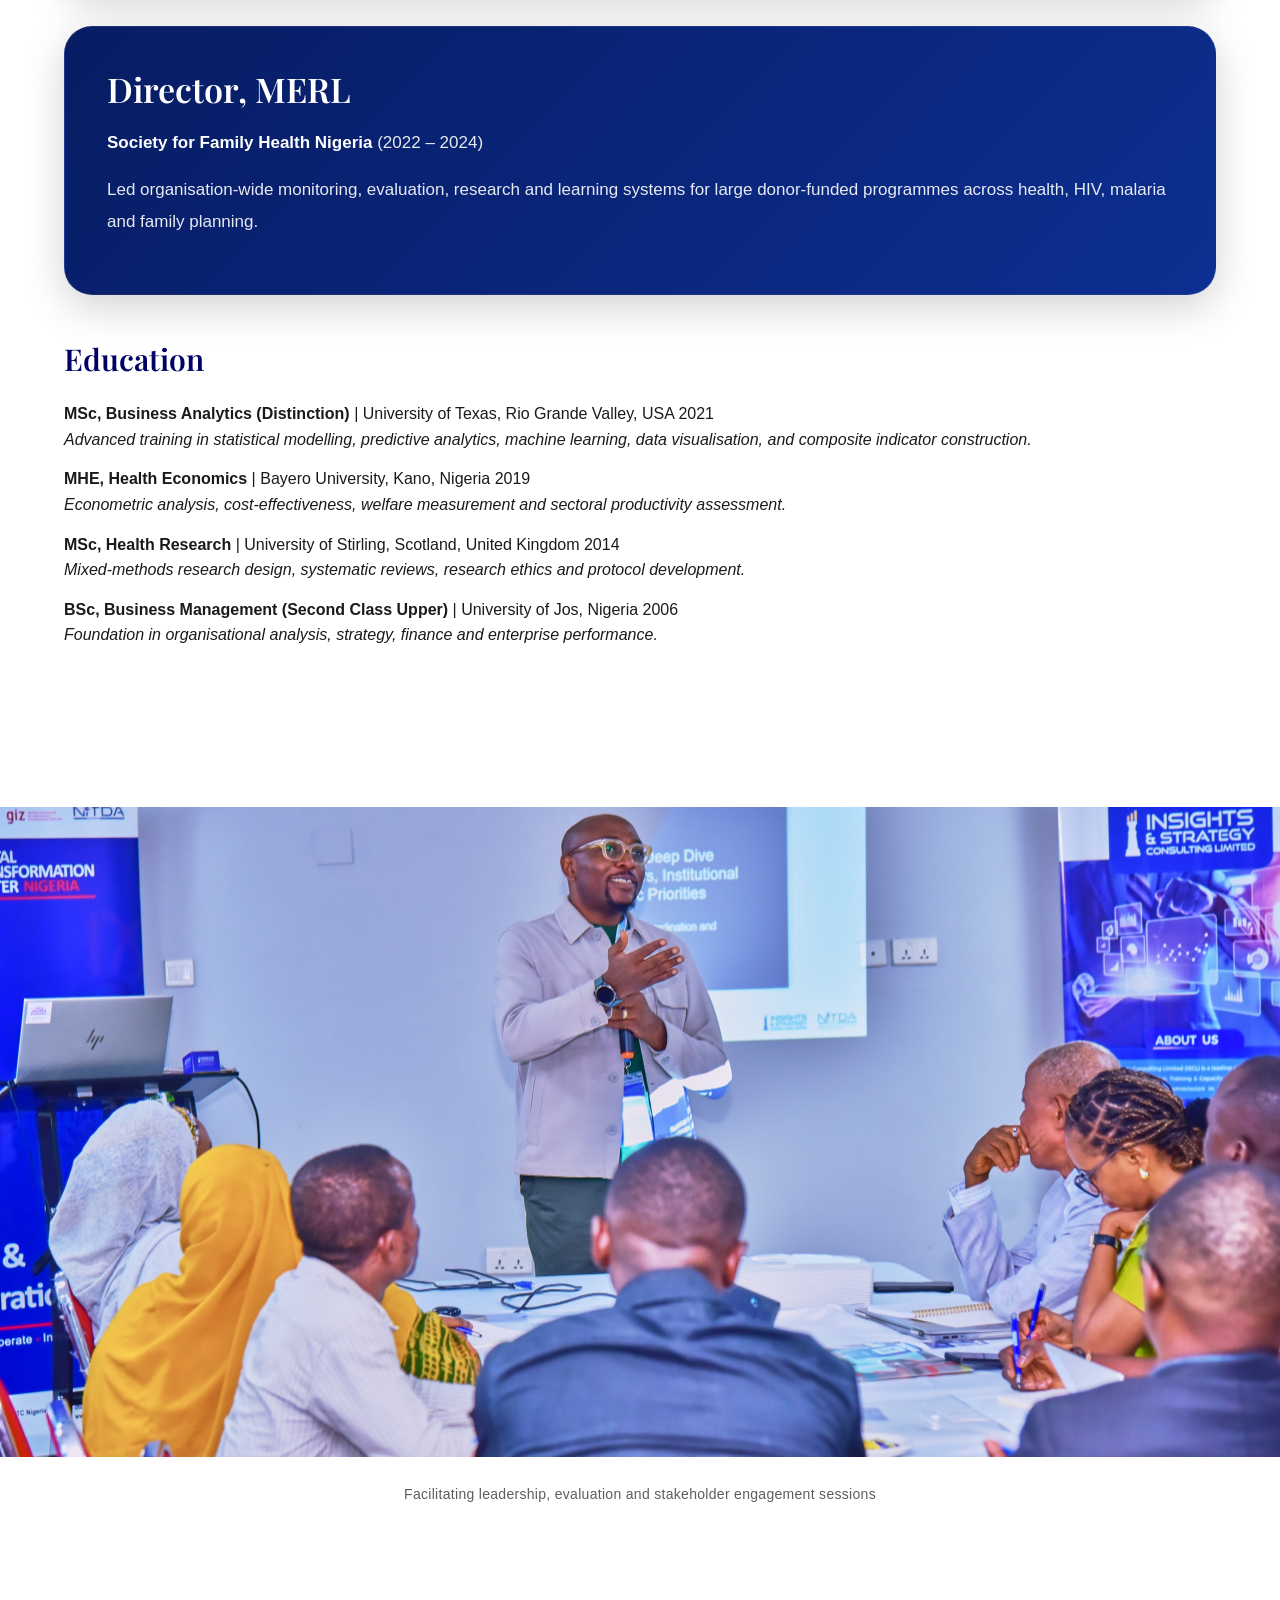
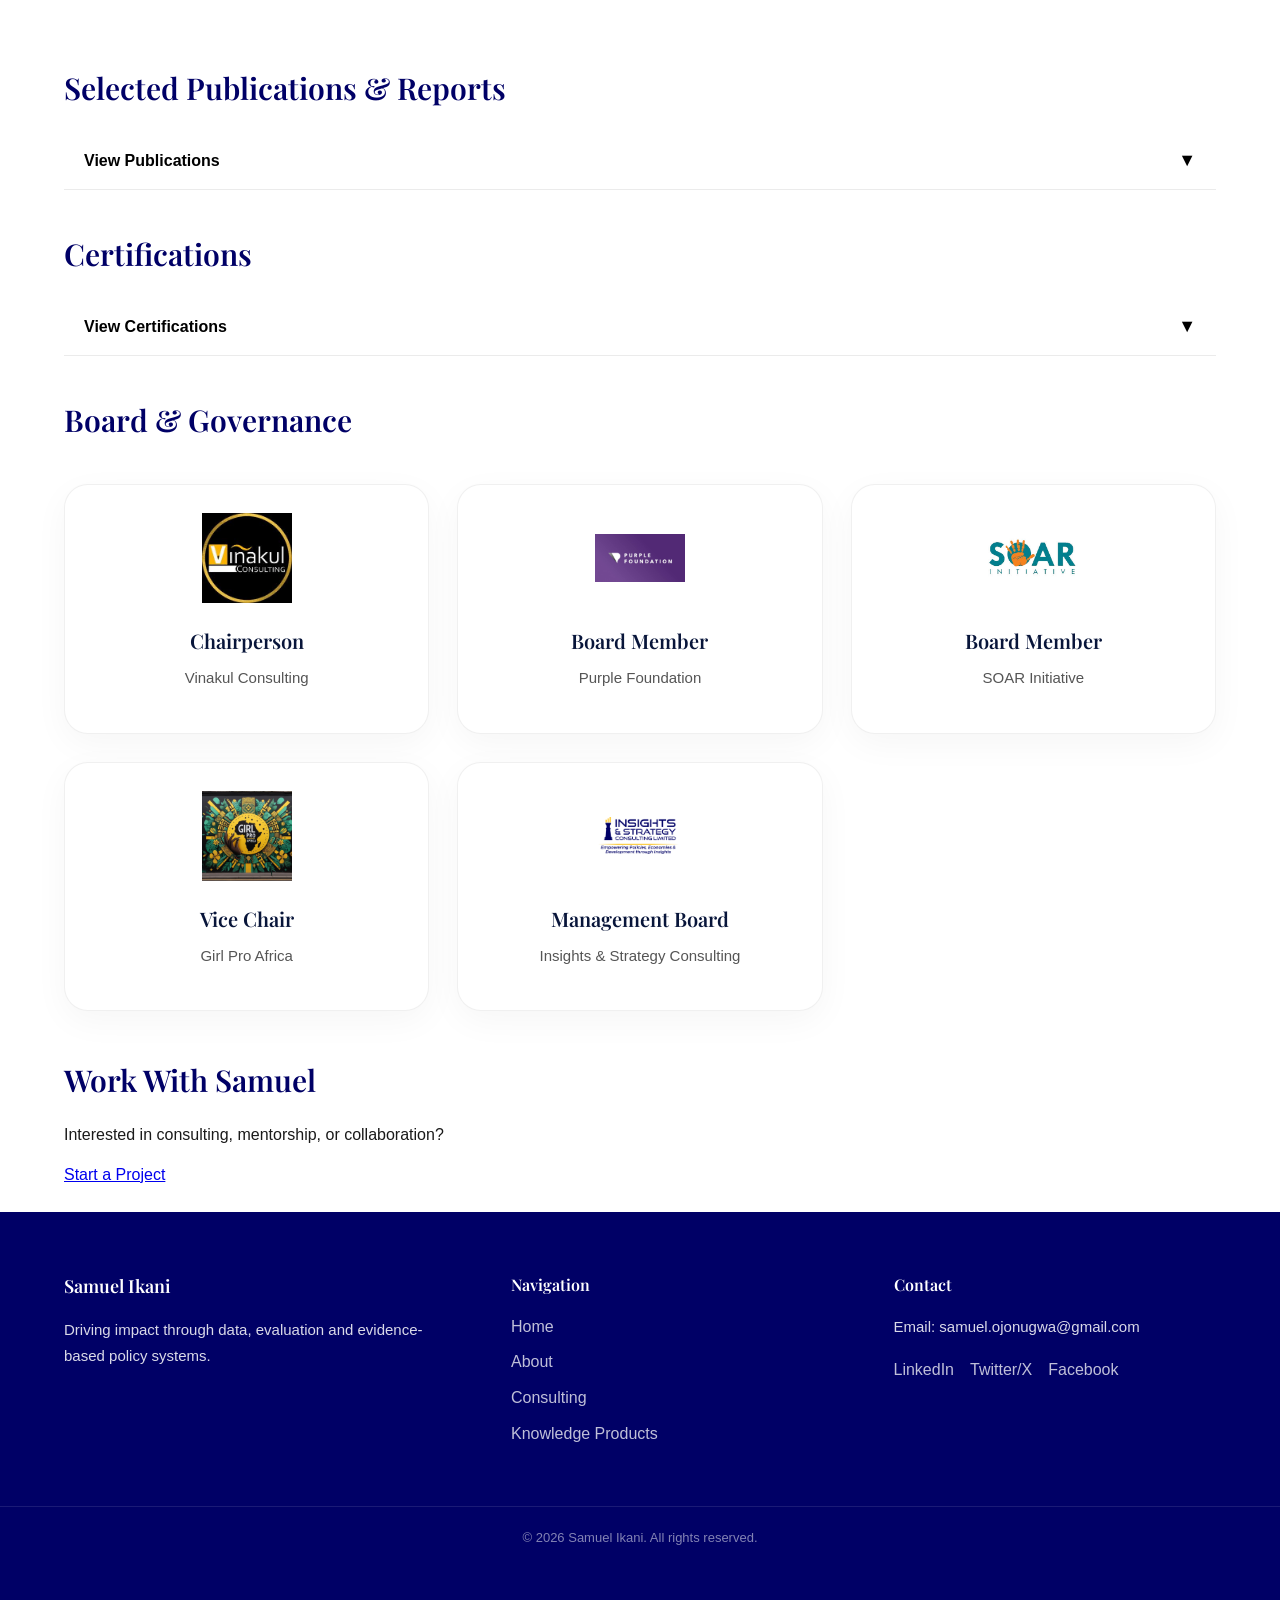
==== commit 93639559: "Production launch" ====
--- a/about.html
+++ b/about.html
@@ -1009,7 +1009,7 @@
 
       <h4>Contact</h4>
 
-      <p>Email: Samuel.ojonugwa@gmail.com</p>
+      <p>Email: samuel.ojonugwa@gmail.com</p>
 
       <div class="footer-socials">
 
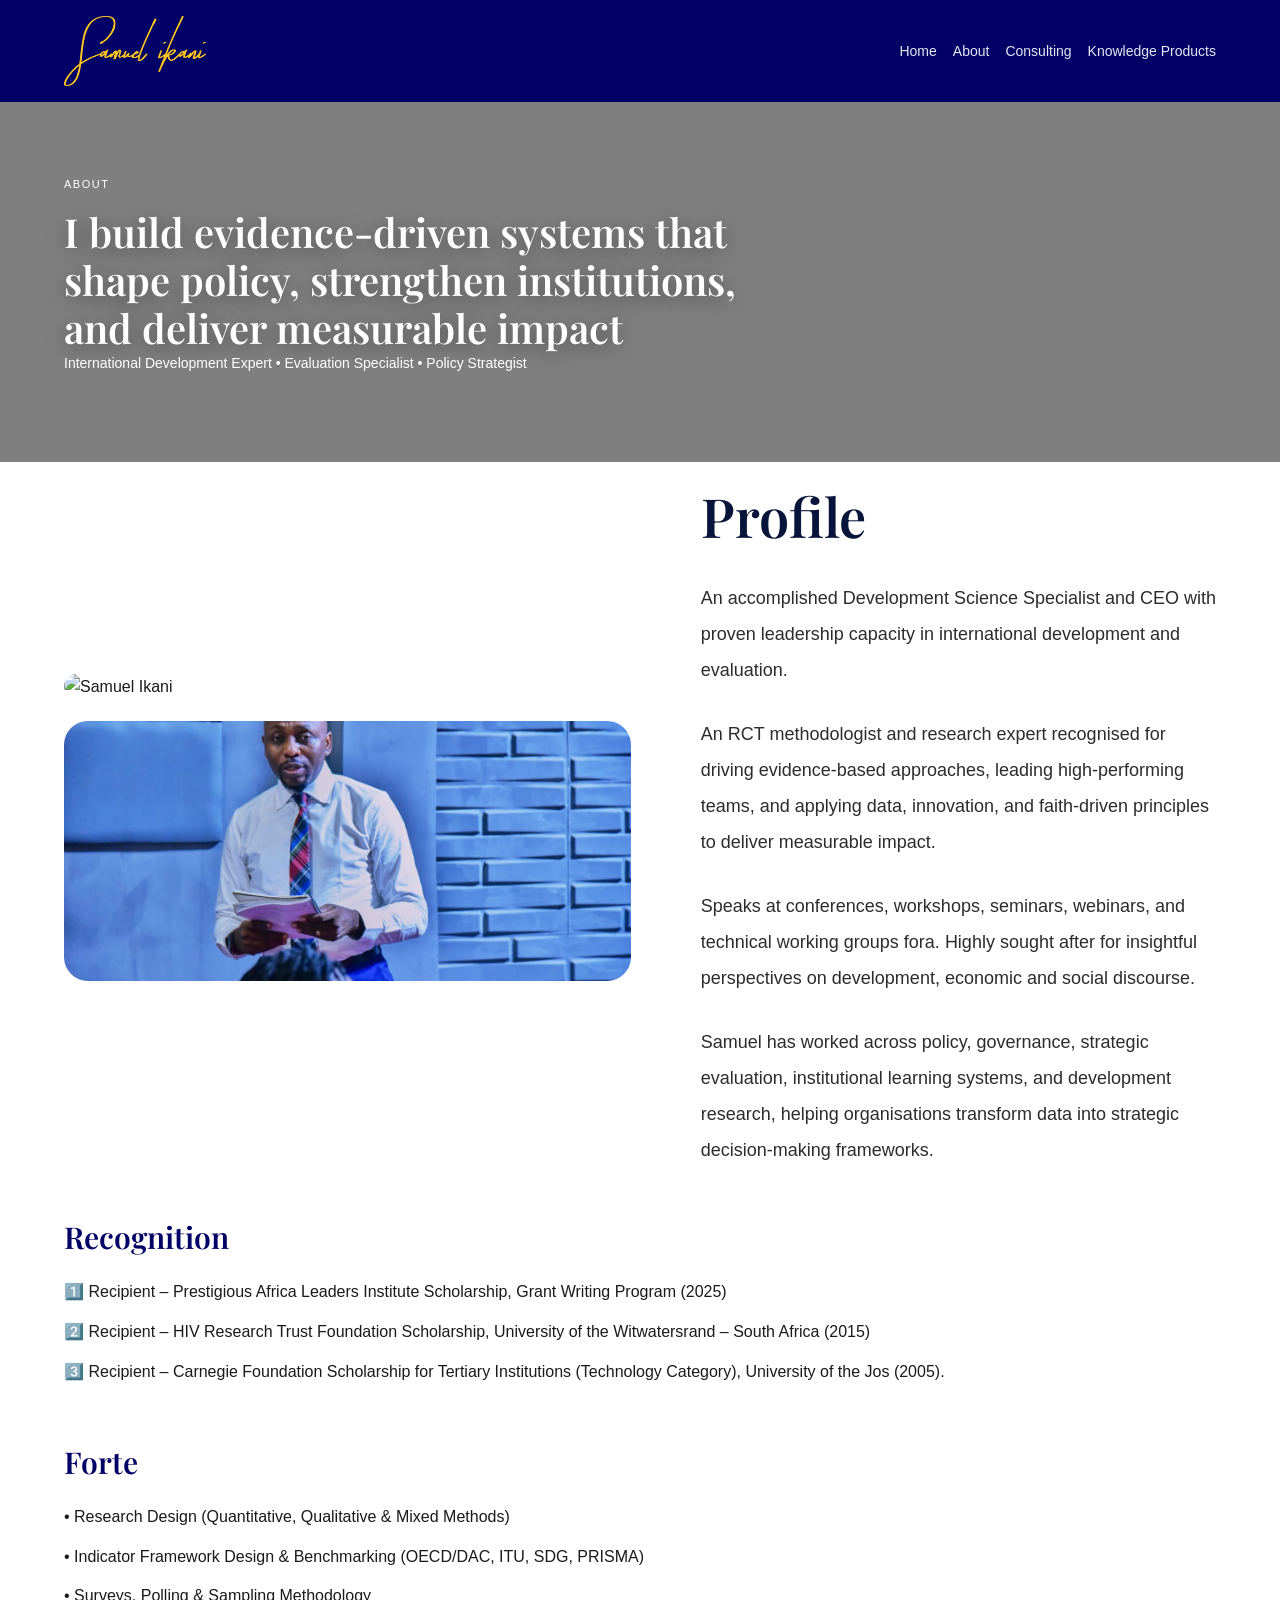
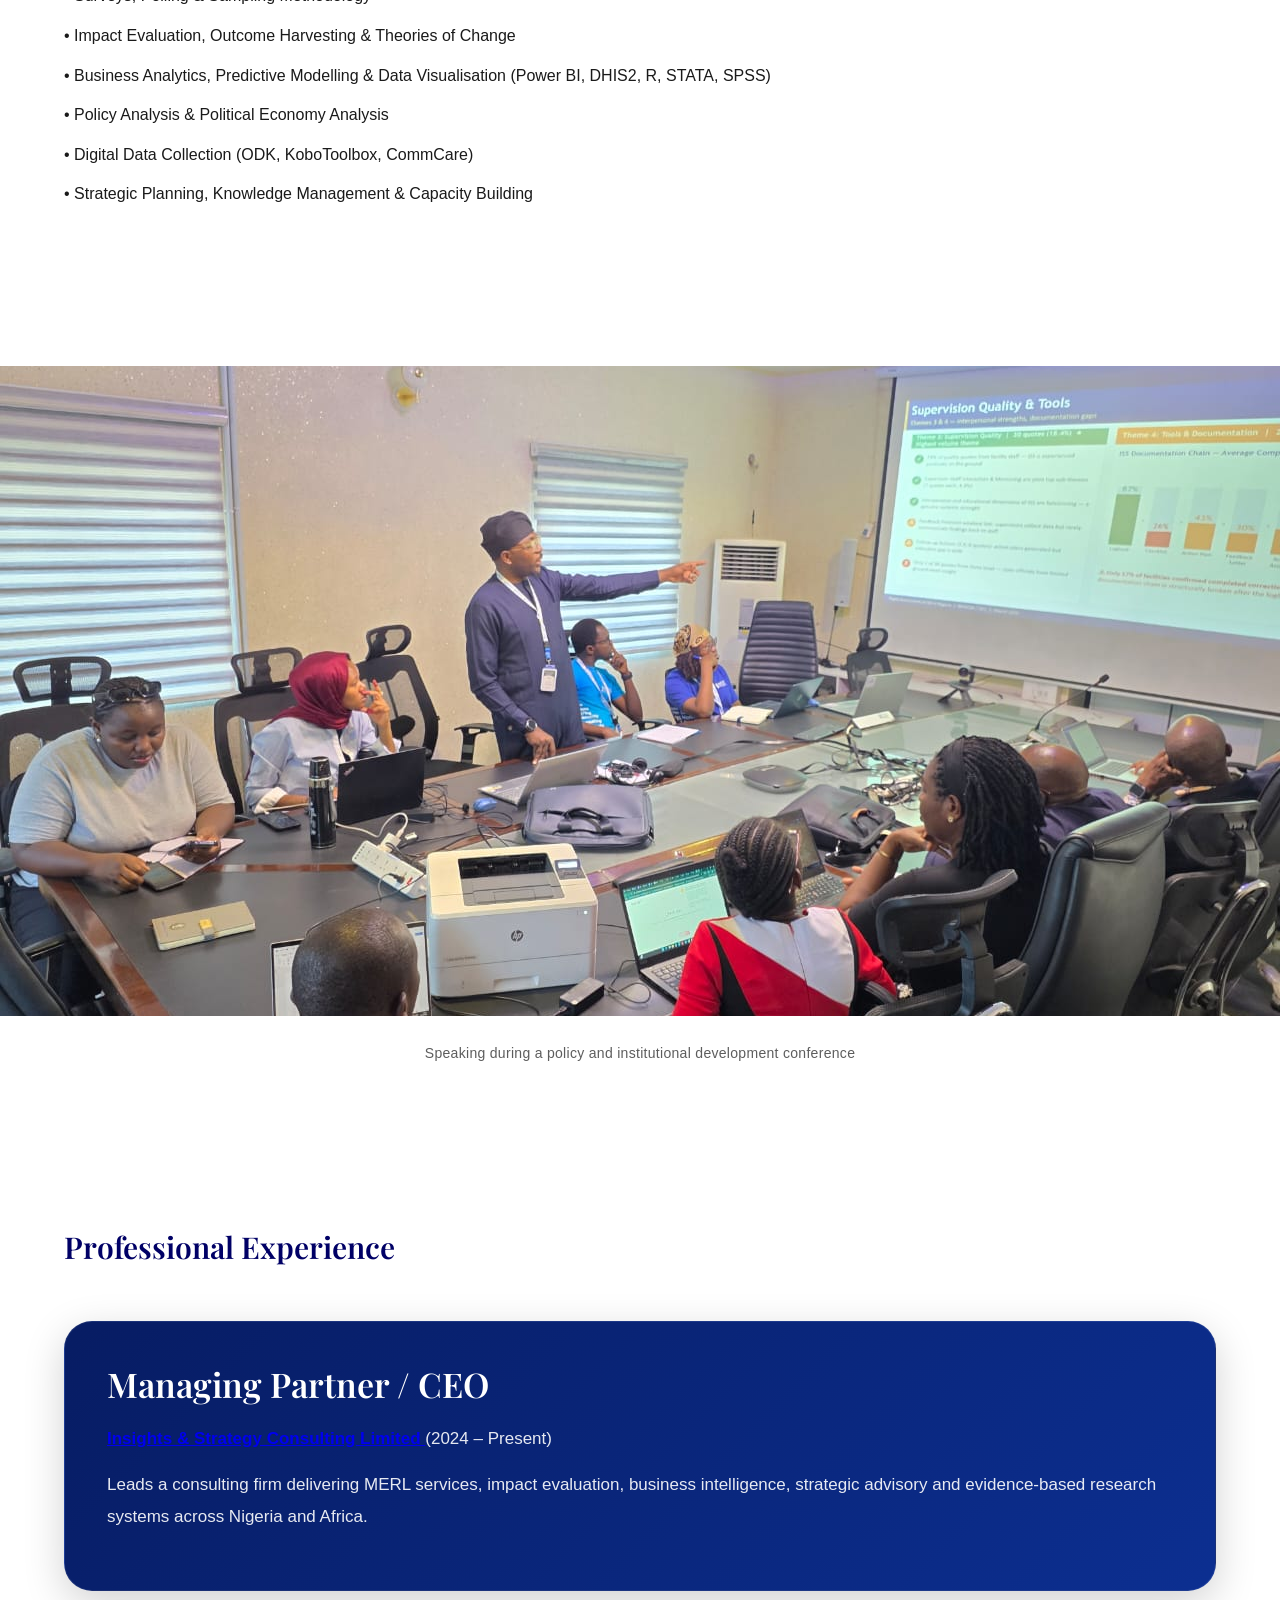
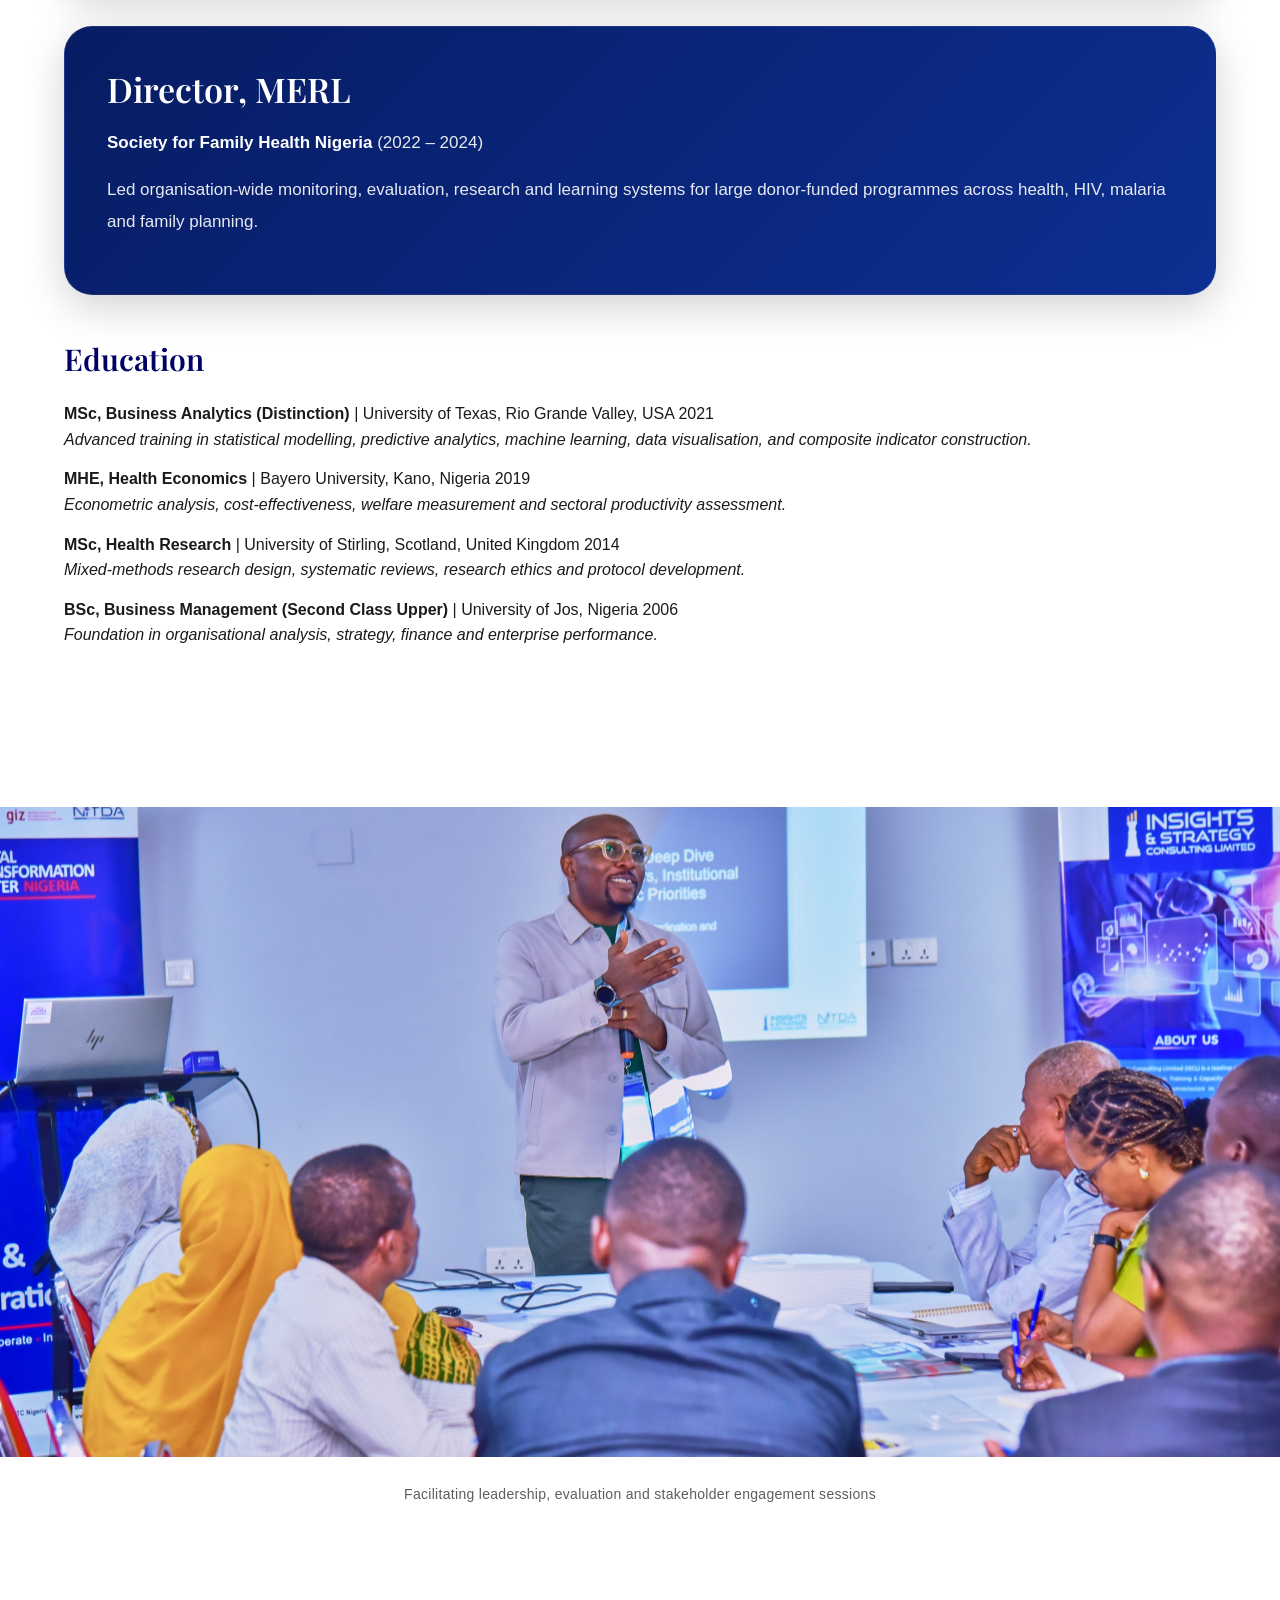
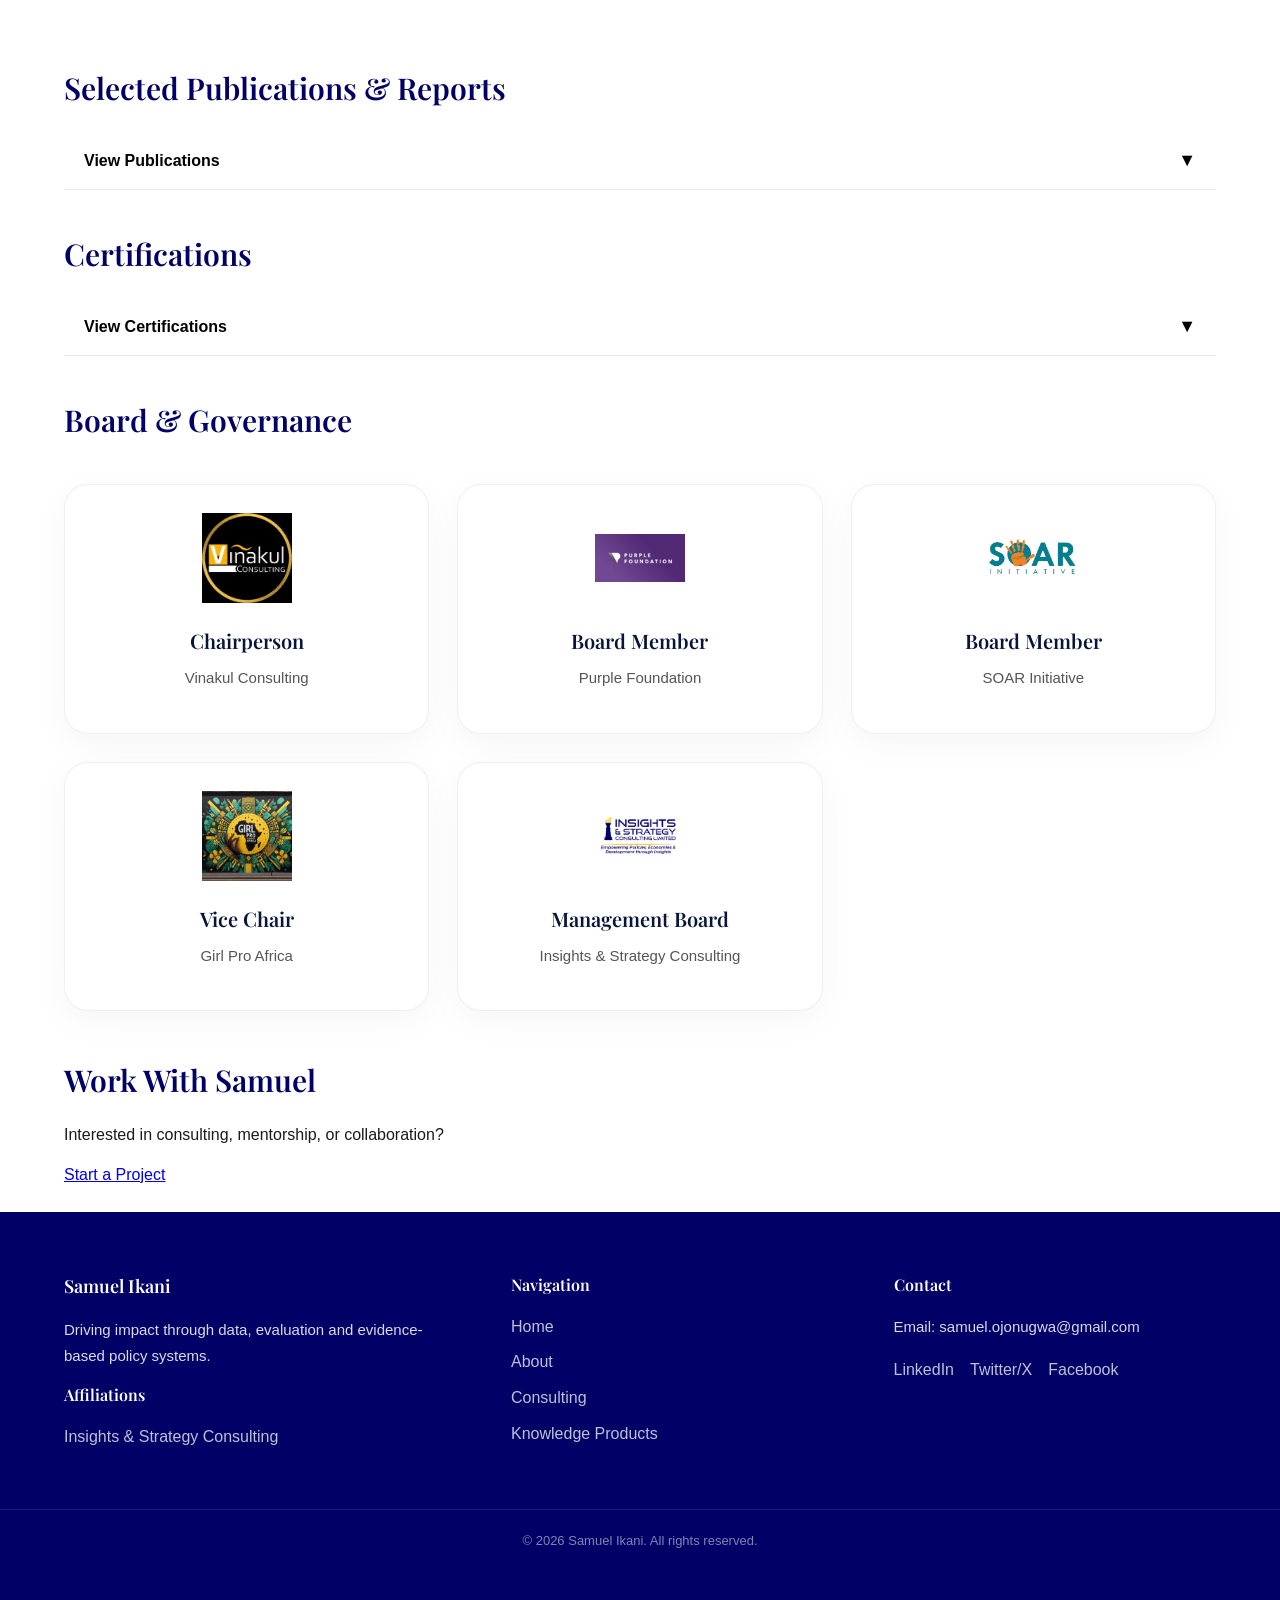
==== commit b905d0fe: "blog" ====
--- a/about.html
+++ b/about.html
@@ -650,7 +650,9 @@
 
         <p>
           <strong>
-            Insights & Strategy Consulting Limited
+            <a href="https://insightsandstrategy.org" target="_blank">
+Insights & Strategy Consulting Limited
+</a>
           </strong>
 
           (2024 – Present)
@@ -987,7 +989,11 @@
         Driving impact through data,
         evaluation and evidence-based policy systems.
       </p>
-
+<h4>Affiliations</h4>
+
+<a href="https://insightsandstrategy.org" target="_blank">
+  Insights & Strategy Consulting
+</a>
     </div>
 
     <!-- CENTER -->
